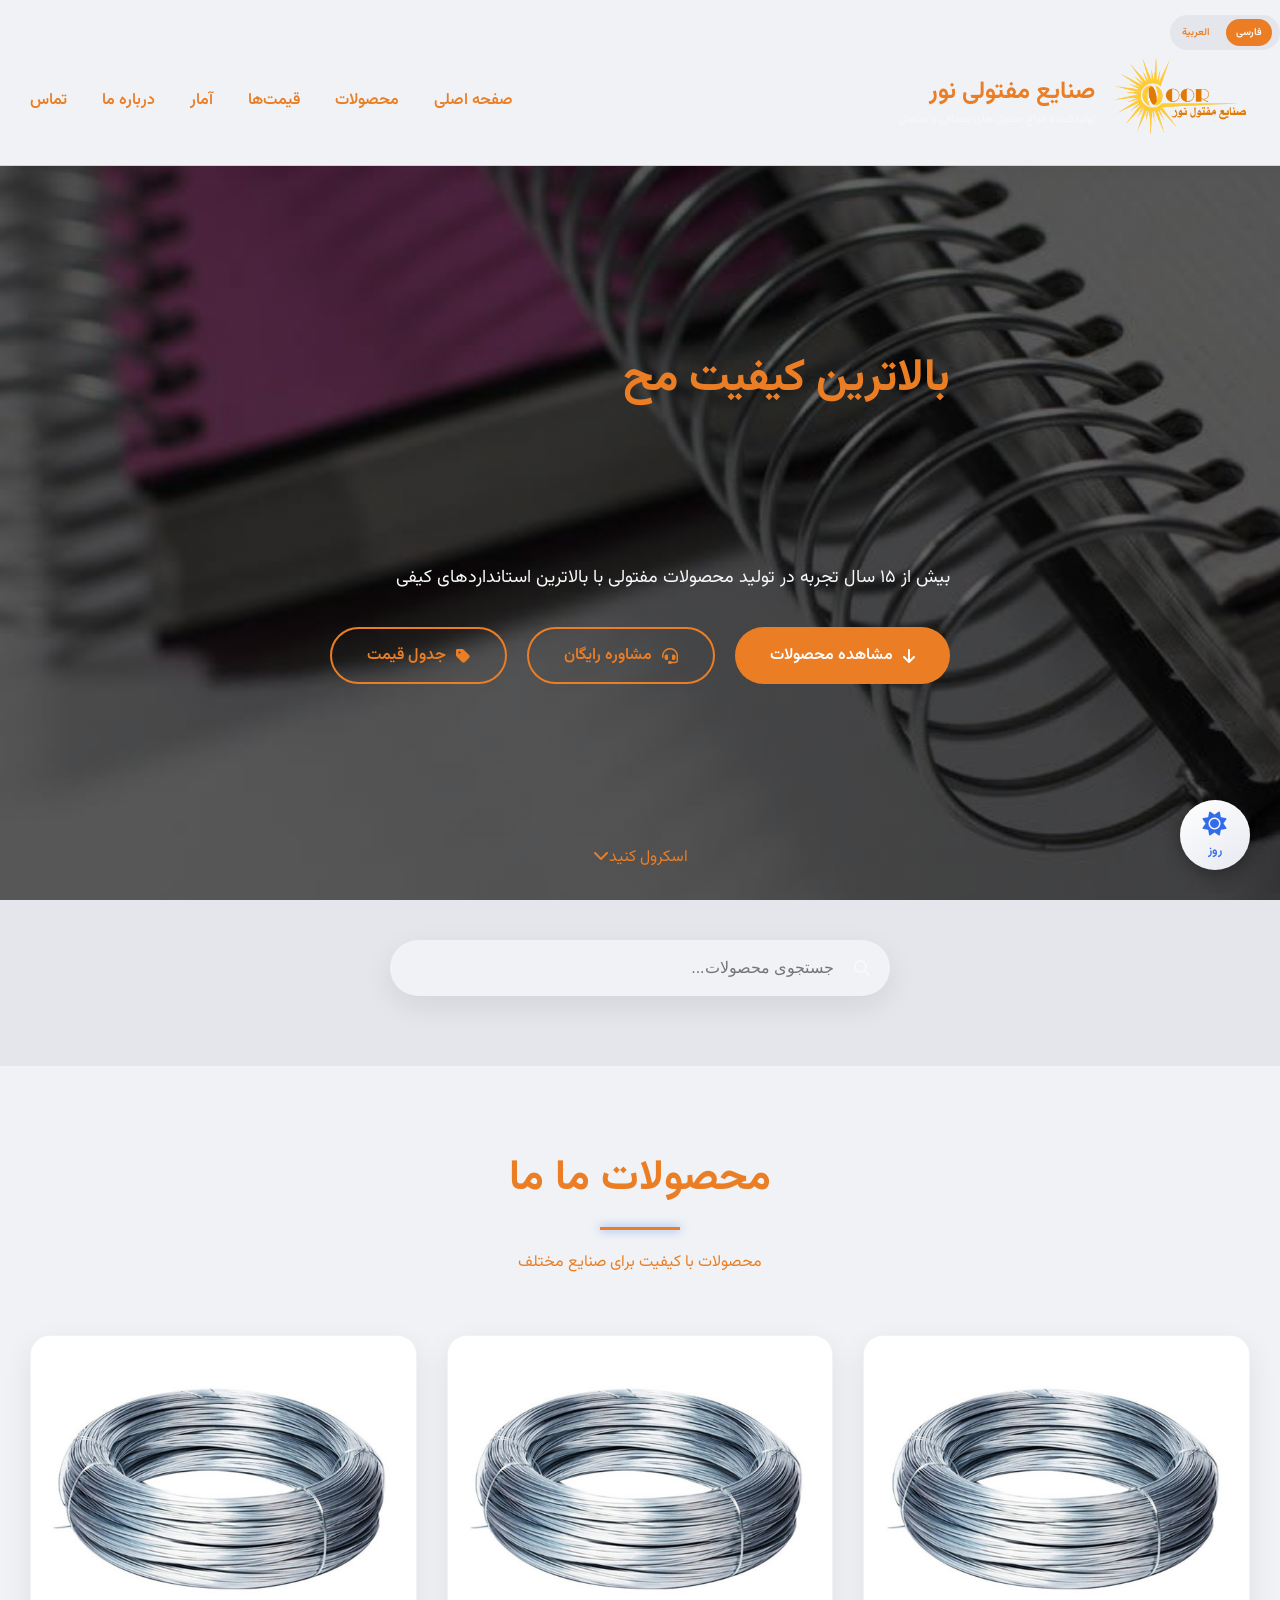
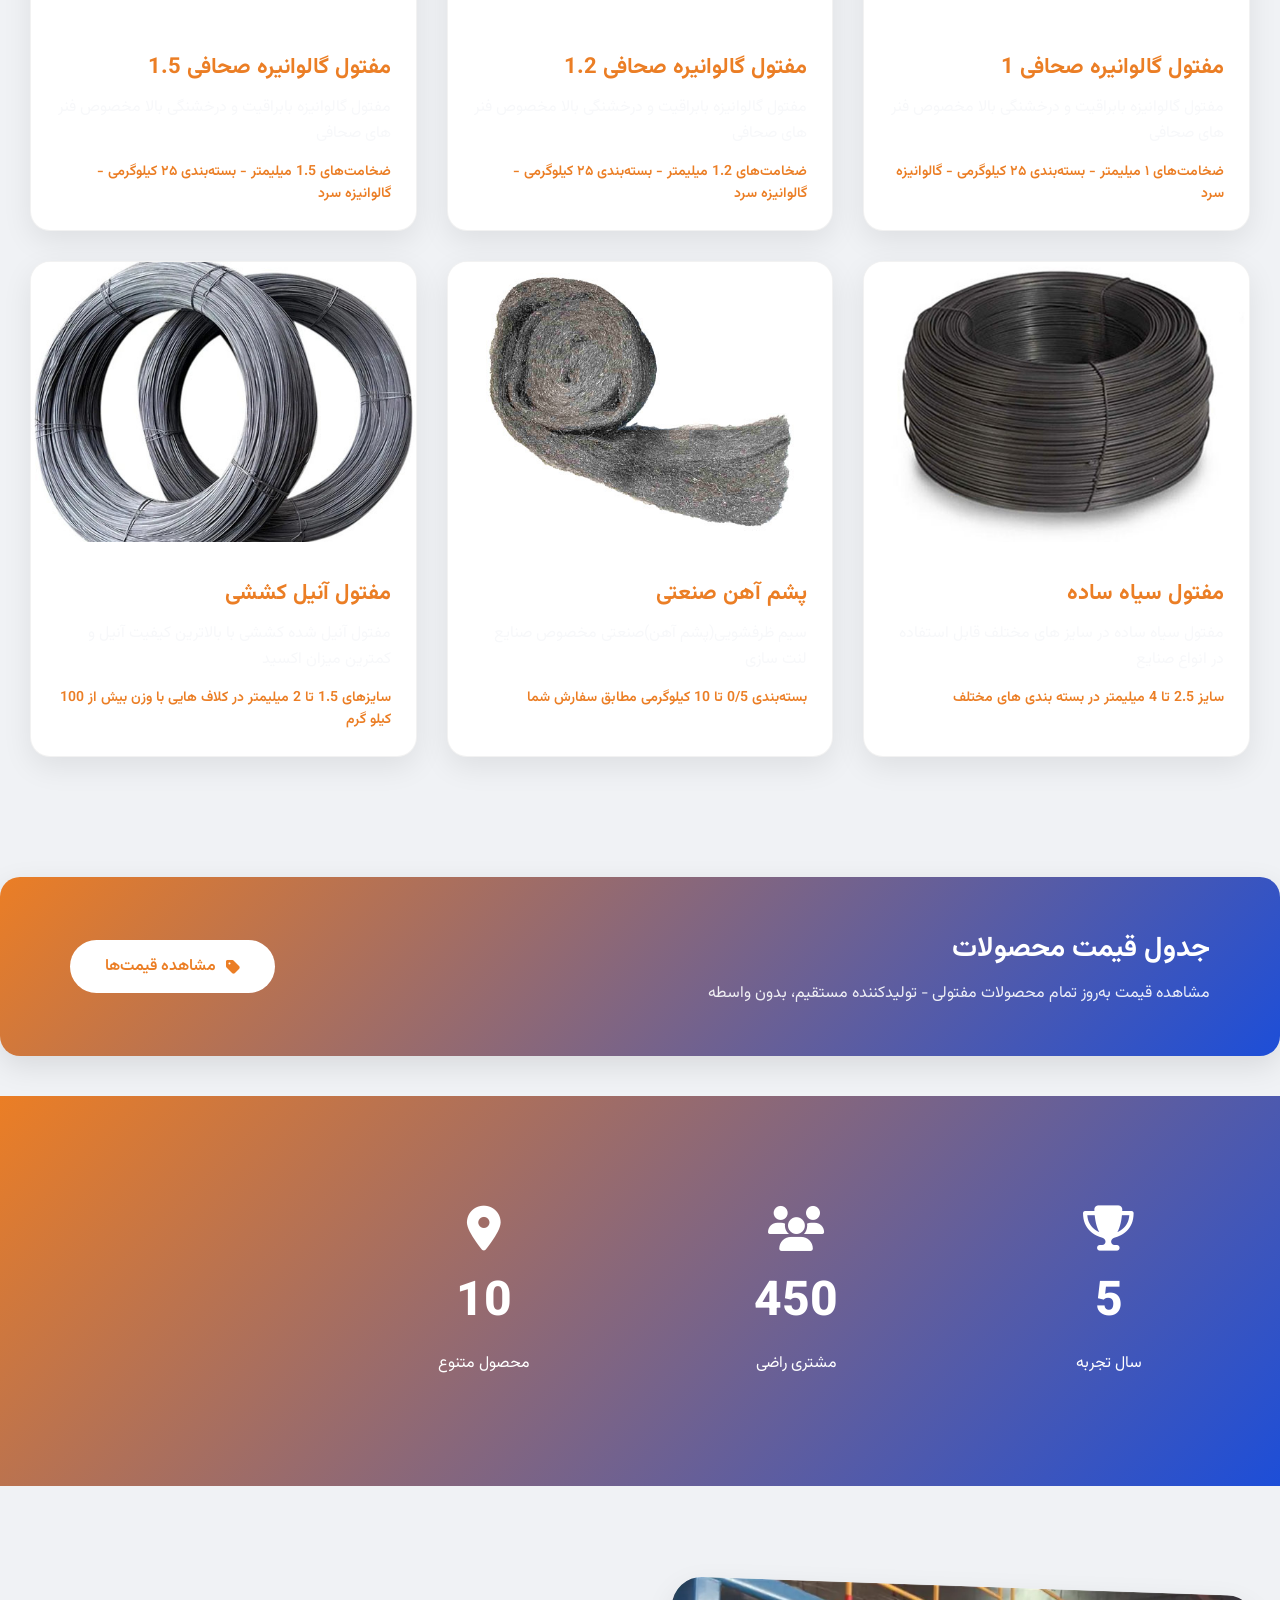
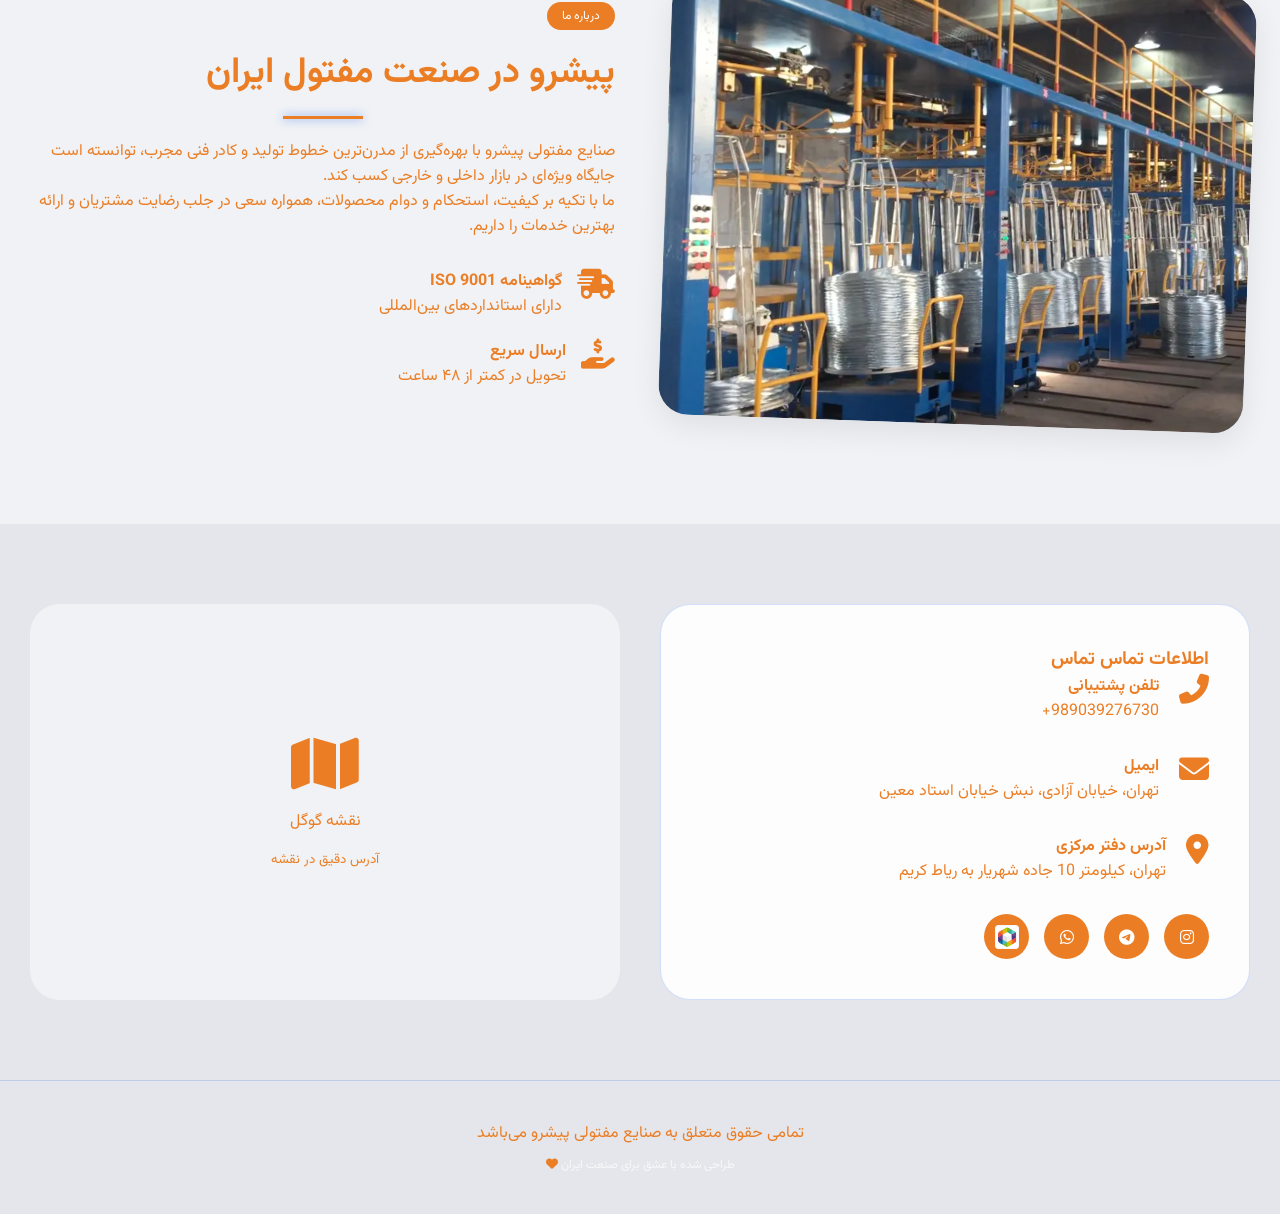
==== index.html @ ab9b8ee6 "Initial commit" ====
<!DOCTYPE html>
<html lang="fa" dir="rtl">
<head>
    <meta charset="UTF-8">
    <meta name="viewport" content="width=device-width, initial-scale=1.0, user-scalable=yes">
    <title>صنایع مفتولی نور | تولید کننده سیم مفتول، توری و محصولات صنعتی در ایران</title>
    <meta name="description" content="تولید کننده انواع محصولات مفتولی شامل سیم مفتول، توری مرغی، توری جوشی، سیم خاردار و بست‌های صنعتی با بهترین کیفیت و قیمت مناسب - ارسال به سراسر کشور">
    <meta name="keywords" content="سیم مفتول, توری مرغی, توری جوشی, سیم خاردار, صنایع مفتولی, مفتول گالوانیزه, میخ و منگنه, بست مفتولی">
    <meta name="author" content="صنایع مفتولی نور">
    <meta name="robots" content="index, follow">
    <link rel="canonical" href="https://yourdomain.com">
    <link rel="stylesheet" href="style.css">
    <link href="https://fonts.googleapis.com/css2?family=Vazirmatn:wght@300;400;500;600;700;800;900&display=swap" rel="stylesheet">
    <link rel="stylesheet" href="https://cdnjs.cloudflare.com/ajax/libs/font-awesome/6.4.0/css/all.min.css">
</head>

<body>

<div class="theme-switch">
    <div class="theme-coin">
        <div class="theme-coin-front"><i class="fas fa-sun"></i><span>روز</span></div>
        <div class="theme-coin-back"><i class="fas fa-moon"></i><span>شب</span></div>
    </div>
</div>



<div class="menu-toggle"><i class="fas fa-bars"></i></div>

<header>

    <div class="lang-switch">
        <button id="langFa" class="lang-btn active">فارسی</button>
        <button id="langAr" class="lang-btn">العربية</button>
    </div>
    <div class="container header-flex">
        <div class="logo">
            <img src="images/logo.png" alt="لوگوی صنایع مفتولی نور" class="logo-img">
            <div class="logo-text">
                <h1>صنایع مفتولی <span class="highlight">نور</span></h1>
                <p>تولیدکننده انواع مفتول های صحافی و صنعتی</p>
            </div>
        </div>

        <div class="header-left">
            <nav>
                <ul>
                    <li><a href="#home">خانه</a></li>
                    <li><a href="#products">محصولات</a></li>
                    <li><a href="price.html">قیمت‌ها</a></li>
                    <li><a href="#stats">آمار</a></li>
                    <li><a href="#about">درباره</a></li>
                    <li><a href="#contact">تماس</a></li>
                </ul>
            </nav>
        </div>

        <div class="menu-toggle"><i class="fas fa-bars"></i></div>
    </div>
</header>

<section id="home" class="hero">
    <div class="hero-bg-layer active" id="heroBgLight" style="background: linear-gradient(rgba(0,0,0,0.52), rgba(0,0,0,0.52)), url('images/banner-light.jpg'); background-size: cover; background-position: center; background-attachment: fixed;"></div>
    <div class="hero-bg-layer hidden" id="heroBgDark" style="background: linear-gradient(rgba(0,0,0,0.52), rgba(0,0,0,0.52)), url('images/banner-dark.jpg'); background-size: cover; background-position: center; background-attachment: fixed;"></div>
    <div class="container">

        <div class="hero-content">
            <h2 id="typed-text"></h2>
            <div class="hero-description"><p>بیش از ۱۵ سال تجربه در تولید محصولات مفتولی با بالاترین استانداردهای کیفی</p></div>
            <div class="hero-buttons">
                <a href="#products" class="btn btn-primary"><i class="fas fa-arrow-down"></i>مشاهده محصولات</a>
                <a href="#contact" class="btn btn-outline"><i class="fas fa-headset"></i>مشاوره رایگان</a>
                <a href="price.html" class="btn btn-outline"><i class="fas fa-tag"></i>جدول قیمت</a>
            </div>
        </div>
    </div>
    <div class="scroll-indicator"><span>اسکرول کنید</span><i class="fas fa-chevron-down"></i></div>
</section>

<section class="search-section">
    <div class="container">
        <div class="search-box">
            <i class="fas fa-search"></i>
            <input type="text" id="searchInput" placeholder="جستجوی محصولات... (سیم مفتول، مفتول صحافی، سیم ظرفشویی، ...)">
            <button id="clearSearch" class="clear-btn" style="display: none;"><i class="fas fa-times"></i></button>
        </div>
<!--        <div class="filter-tags">-->
<!--            <span class="filter-tag active" data-filter="all">همه محصولات</span>-->
<!--            <span class="filter-tag" data-filter="wire"> مفتول ساده</span>-->
<!--            <span class="filter-tag" data-filter="mesh">مفتول گالوانیزه</span>-->
<!--            <span class="filter-tag" data-filter="fastener">بست و اتصالات</span>-->
<!--        </div>-->
    </div>
</section>

<section id="products" class="products">
    <div class="container">
        <div class="section-title"><h2>محصولات <span class="highlight">ما</span></h2><div class="title-line"></div><p>محصولات با کیفیت برای صنایع مختلف</p></div>
        <div class="products-masonry" id="productsGrid"></div>
    </div>
</section>

<section class="price-banner">
    <div class="container">
        <div class="price-banner-content">
            <div><h3>📊 جدول قیمت محصولات</h3><p>مشاهده قیمت به‌روز تمام محصولات مفتولی - تولیدکننده مستقیم، بدون واسطه</p></div>
            <a href="price.html" class="btn btn-primary">مشاهده قیمت‌ها</a>
        </div>
    </div>
</section>

<section id="stats" class="stats">
    <div class="container">
        <div class="stats-grid">
            <div class="stat-card"><div class="stat-icon"><i class="fas fa-trophy"></i></div><div class="stat-number" data-target="15">15</div><div class="stat-label">سال تجربه</div></div>
            <div class="stat-card"><div class="stat-icon"><i class="fas fa-users"></i></div><div class="stat-number" data-target="1250">1250+</div><div class="stat-label">مشتری راضی</div></div>
<!--            <div class="stat-card"><div class="stat-icon"><i class="fas fa-boxes"></i></div><div class="stat-number" data-target="480">480+</div><div class="stat-label">محصول متنوع</div></div>-->
            <div class="stat-card"><div class="stat-icon"><i class="fas fa-map-marker-alt"></i></div><div class="stat-number" data-target="28">28</div><div class="stat-label">شهر فعال</div></div>
        </div>
    </div>
</section>

<section id="about" class="about">
    <div class="parallax-bg"></div>
    <div class="container">
        <div class="about-wrapper">
            <div class="about-image"><div class="image-card"><img src="images/factory.jpg" alt="کارخانه صنایع مفتولی نور" loading="lazy"></div></div>
            <div class="about-text">
                <div class="section-title-left"><span class="badge">درباره ما</span><h2>نوری در صنعت <span class="highlight">مفتول ایران</span></h2><div class="title-line"></div></div>
                <p>صنایع مفتولی نور با بهره‌گیری از مدرن‌ترین خطوط تولید و کادر فنی مجرب، توانسته است جایگاه ویژه‌ای در بازار داخلی کسب کند.</p>
                <p>ما با تکیه بر کیفیت، استحکام و دوام محصولات، همواره سعی در جلب رضایت مشتریان و ارائه بهترین خدمات را داریم.</p>
                <div class="about-features">
<!--                    <div class="about-feature"><i class="fas fa-certificate"></i><div><h4>گواهینامه ISO 9001</h4><p>دارای استانداردهای بین‌المللی</p></div></div>-->
                    <div class="about-feature"><i class="fas fa-truck-fast"></i><div><h4>ارسال سریع</h4><p>تحویل در کمتر از ۴۸ ساعت</p></div></div>
                    <div class="about-feature"><i class="fas fa-hand-holding-usd"></i><div><h4>بهترین قیمت</h4><p>رقابتی با بازار</p></div></div>
                </div>
            </div>
        </div>
    </div>
</section>

<section id="contact" class="contact">
    <div class="container">
        <div class="contact-wrapper">
            <div class="contact-info-glass">
                <h3>اطلاعات <span class="highlight">تماس</span></h3>
                <div class="contact-item"><i class="fas fa-phone-alt"></i><div><strong>تلفن واحد فروش</strong><p></p><p>989039276730+</p></div></div>
                <div class="contact-item"><i class="fas fa-envelope"></i><div><strong>ایمیل</strong><p>info@noorwire.ir</p></div></div>
                <div class="contact-item"><i class="fas fa-location-dot"></i><div><strong>آدرس کارخانه</strong><p>تهران، کیلومتر 10 جاده شهریار به ریاط کریم</p></div></div>
                <div class="contact-social">
                    <a href="https://instagram.com/yourusername" target="_blank"><i class="fab fa-instagram"></i></a>
                    <a href="https://t.me/yourusername" target="_blank"><i class="fab fa-telegram"></i></a>
                    <a href="https://wa.me/09123456789" target="_blank"><i class="fab fa-whatsapp"></i></a>
                    <a href="https://rubika.ir/YourUserID" target="_blank" rel="noopener noreferrer" aria-label="روبیکا">
                        <img src="images/rubika-icon.png" alt="روبیکا" style="width: 24px; height: 24px;">
                    </a>
<!--                    <a href="https://linkedin.com/company/yourcompany" target="_blank"><i class="fab fa-rubika"></i></a>-->
                </div>
            </div>
            <div class="contact-map"><div class="map-placeholder"><i class="fas fa-map"></i><p>نقشه گوگل</p><small>آدرس دقیق در نقشه</small></div></div>
        </div>
    </div>
</section>

<div id="productModal" class="modal">
    <div class="modal-content">
        <span class="modal-close">&times;</span>
        <div class="modal-body">
            <img id="modalImage" src="" alt="">
            <div class="modal-info">
                <h2 id="modalTitle"></h2>
                <p id="modalDescription"></p>
                <div class="modal-details" id="modalDetails"></div>
                <button class="btn btn-primary modal-contact"><i class="fas fa-phone-alt"></i>درخواست قیمت</button>
            </div>
        </div>
    </div>
</div>

<footer>
    <div class="container">
        <p>© ۱۴۰۳ - تمامی حقوق متعلق به صنایع مفتولی نور می‌باشد</p>
        <p class="footer-small">طراحی شده درواحد فنی صنایع مفتولی نور </p>
    </div>
</footer>

<script src="script.js"></script>
</body>
</html>
---- style.css ----
:root {
    --bg-primary: #f0f2f5;
    --bg-secondary: #e4e6eb;
    --text-primary: #eb7e25;
    --text-secondary: #f7f8fa;
    --accent: #eb7e25;
    --accent-dark: #1d4ed8;
    --accent-light: #3b82f6;
    --accent-glow: rgba(37, 99, 235, 0.65);
    --card-bg: #ffffff;
    --glass-bg: rgba(255, 255, 255, 0.9);
    --glass-border: rgba(37, 99, 235, 0.2);
    --shadow: 0 10px 30px rgba(0, 0, 0, 0.08);
    --transition: all 0.4s cubic-bezier(0.4, 0, 0.2, 1);
}

[data-theme="dark"] {
    --bg-primary: #0f0f1a;
    --bg-secondary: #1a1a2e;
    --text-primary: #ffffff;
    --text-secondary: #f6f2f2;
    --card-bg: rgba(30, 30, 50, 0.95);
    --glass-bg: rgba(0, 0, 0, 0.3);
    --shadow: 0 20px 40px rgba(0, 0, 0, 0.3);
}

* {
    margin: 0;
    padding: 0;
    box-sizing: border-box;
}

body {
    font-family: 'Vazirmatn', sans-serif;
    background: var(--bg-primary);
    color: var(--text-primary);
    transition: var(--transition);
    overflow-x: hidden;
}

.container {
    max-width: 1400px;
    margin: 0 auto;
    padding: 0 30px;
}

/* Theme Switch - 3D Coin Flip */
.theme-switch {
    position: fixed;
    bottom: 30px;
    right: 30px;
    width: 70px;
    height: 70px;
    cursor: pointer;
    z-index: 1000;
    perspective: 500px;
    outline: none;
    border: none;
}

.theme-switch:focus,
.theme-switch:focus-visible,
.theme-switch:active {
    outline: none;
    box-shadow: none;
}

.theme-coin {
    position: relative;
    width: 100%;
    height: 100%;
    text-align: center;
    transition: transform 0.6s cubic-bezier(0.4, 0.2, 0.2, 0.8);
    transform-style: preserve-3d;
    border-radius: 50%;
    box-shadow: 0 5px 20px rgba(0, 0, 0, 0.2);
}

.theme-switch:hover .theme-coin {
    transform: rotateY(10deg);
    box-shadow: 0 0 20px var(--accent-glow);
}

.theme-switch.active .theme-coin {
    transform: rotateY(180deg);
}

.theme-switch.active:hover .theme-coin {
    transform: rotateY(190deg);
    box-shadow: 0 0 20px var(--accent-glow);
}

.theme-coin-front,
.theme-coin-back {
    position: absolute;
    width: 100%;
    height: 100%;
    backface-visibility: hidden;
    border-radius: 50%;
    display: flex;
    flex-direction: column;
    align-items: center;
    justify-content: center;
    gap: 5px;
    font-family: 'Vazirmatn', sans-serif;
    font-size: 12px;
    font-weight: 600;
    transition: all 0.3s ease;
    border: none;
    outline: none;
}

.theme-coin-front {
    background: linear-gradient(145deg, #ffffff, #e6e9f0);
    color: rgba(37, 99, 235, 0.94);
    transform: rotateY(0deg);
    box-shadow: inset 0 1px 2px rgba(255, 255, 255, 0.6), 0 2px 8px rgba(0, 0, 0, 0.1);
}

.theme-coin-front i {
    font-size: 24px;
    margin-bottom: 2px;
    color: rgba(37, 99, 235, 0.94);
}

.theme-coin-back {
    background: linear-gradient(145deg, #1a1a2e, #0f0f1a);
    color: #ffd700;
    transform: rotateY(180deg);
    box-shadow: inset 0 1px 2px rgba(255, 255, 255, 0.1), 0 2px 8px rgba(0, 0, 0, 0.3);
}

.theme-coin-back i {
    font-size: 24px;
    margin-bottom: 2px;
    color: #ffd700;
}

/* Menu Toggle Mobile */
.menu-toggle {
    display: none;
    position: fixed;
    top: 25px;
    left: 25px;
    z-index: 1001;
    background: var(--accent);
    width: 45px;
    height: 45px;
    border-radius: 10px;
    align-items: center;
    justify-content: center;
    cursor: pointer;
    color: white;
    font-size: 22px;
}

/* Header */
header {
    position: fixed;
    top: 0;
    width: 100%;
    background: var(--bg-primary);
    backdrop-filter: blur(10px);
    z-index: 1000;
    padding: 15px 0;
    transition: var(--transition);
    border-bottom: 1px solid rgba(37, 99, 235, 0.2);
    box-shadow: 0 2px 15px rgba(0, 0, 0, 0.05);
}

[data-theme="dark"] header {
    background: rgba(15, 15, 26, 0.95);
    border-bottom: 1px solid rgba(255, 255, 255, 0.1);
}

header .container {
    display: flex;
    justify-content: space-between;
    align-items: center;
}

/* Logo */
.logo {
    display: flex;
    align-items: center;
    gap: 15px;
}

.logo-img {
    width: 140px;
    height: 100px;
    object-fit: contain;
    transition: all 0.3s ease;
}

.logo-img:hover {
    transform: scale(1.05);
    filter: drop-shadow(0 0 15px var(--accent-glow));
}

.logo-text h1 {
    font-size: 24px;
    margin: 0;
}

.logo-text .highlight {
    color: var(--accent);
}

.logo-text p {
    font-size: 11px;
    color: var(--text-secondary);
    margin: 0;
}

/* Navigation */
nav ul {
    display: flex;
    gap: 35px;
    list-style: none;
}

nav ul li a {
    color: var(--text-primary);
    text-decoration: none;
    font-weight: 600;
    transition: var(--transition);
    position: relative;
    font-size: 16px;
}

nav ul li a::after {
    content: '';
    position: absolute;
    bottom: -5px;
    left: 0;
    width: 0;
    height: 2px;
    background: var(--accent);
    transition: var(--transition);
}

nav ul li a:hover::after,
nav ul li a.active::after {
    width: 100%;
}

nav ul li a:hover {
    color: var(--accent);
}

/* Hero Section */
.hero {
    min-height: 100vh;
    display: flex;
    align-items: center;
    position: relative;
    overflow: hidden;
}

/* دو لایه عکس برای افکت محو شدن */
.hero-bg-layer {
    position: absolute;
    top: 0;
    left: 0;
    width: 100%;
    height: 100%;
    background-size: cover;
    background-position: center;
    background-attachment: fixed;
    transition: opacity 0.9s ease-in-out;
    z-index: 0;
}

.hero-bg-layer.active {
    opacity: 1;
}

.hero-bg-layer.hidden {
    opacity: 0;
}

.hero .container {
    position: relative;
    z-index: 2;
}

.hero-content {
    padding-top: 128px;
    position: relative;
    z-index: 2;
}

.hero-badge {
    display: inline-block;
    background: var(--accent);
    padding: 8px 20px;
    border-radius: 30px;
    font-size: 14px;
    margin-bottom: 25px;
    color: white;
}

#typed-text {
    font-size: 45px;
    font-weight: 700;
    margin-bottom: 20px;
    min-height: 200px;
}

.hero-description p {
    font-size: 18px;
    color: var(--text-secondary);
    max-width: 600px;
    margin-bottom: 35px;
}

.hero-buttons {
    display: flex;
    gap: 20px;
}

/* Buttons */
.btn {
    display: inline-flex;
    align-items: center;
    gap: 10px;
    padding: 14px 35px;
    text-decoration: none;
    border-radius: 50px;
    font-weight: 600;
    transition: var(--transition);
    cursor: pointer;
    border: none;
    font-family: inherit;
    position: relative;
    overflow: hidden;
}

.btn-primary {
    background: var(--accent);
    color: white;
}

.btn-primary:hover {
    background: var(--accent-dark);
    transform: translateY(-3px);
    box-shadow: 0 0 25px var(--accent-glow);
}

.btn-outline {
    background: transparent;
    color: var(--text-primary);
    border: 2px solid var(--accent);
}

.btn-outline:hover {
    background: var(--accent);
    color: white;
    transform: translateY(-3px);
    box-shadow: 0 0 25px var(--accent-glow);
}

.btn::before {
    content: '';
    position: absolute;
    top: 50%;
    left: 50%;
    width: 0;
    height: 0;
    border-radius: 50%;
    background: rgba(255, 255, 255, 0.3);
    transform: translate(-50%, -50%);
    transition: width 0.6s, height 0.6s;
}

.btn:active::before {
    width: 300px;
    height: 300px;
}

.scroll-indicator {
    position: absolute;
    bottom: 30px;
    left: 50%;
    transform: translateX(-50%);
    text-align: center;
    animation: bounce 2s infinite;
    cursor: pointer;
    color: var(--accent);
    z-index: 2;
}

@keyframes bounce {
    0%, 100% { transform: translateX(-50%) translateY(0); }
    50% { transform: translateX(-50%) translateY(10px); }
}

/* Search Section */
.search-section {
    padding: 40px 0;
    background: var(--bg-secondary);
}

.search-box {
    position: relative;
    max-width: 500px;
    margin: 0 auto 30px;
}

.search-box i {
    position: absolute;
    right: 20px;
    top: 50%;
    transform: translateY(-50%);
    color: var(--text-secondary);
}

.search-box input {
    width: 100%;
    padding: 18px 55px 18px 20px;
    border: none;
    border-radius: 60px;
    background: var(--bg-primary);
    color: var(--text-primary);
    font-size: 16px;
    box-shadow: var(--shadow);
    border: 1px solid transparent;
    transition: var(--transition);
}

.search-box input:focus {
    outline: none;
    border-color: var(--accent);
    box-shadow: 0 0 15px var(--accent-glow);
}

.clear-btn {
    position: absolute;
    left: 20px;
    top: 50%;
    transform: translateY(-50%);
    background: none;
    border: none;
    cursor: pointer;
    color: var(--text-secondary);
}

.filter-tags {
    display: flex;
    justify-content: center;
    gap: 15px;
    flex-wrap: wrap;
}

.filter-tag {
    padding: 8px 25px;
    background: var(--bg-primary);
    border-radius: 30px;
    cursor: pointer;
    transition: var(--transition);
    border: 1px solid transparent;
    color: var(--text-primary);
}

.filter-tag:hover,
.filter-tag.active {
    background: var(--accent);
    color: white;
    transform: translateY(-2px);
    box-shadow: 0 0 15px var(--accent-glow);
}

/* Products */
.products {
    padding: 80px 0;
}

.section-title {
    text-align: center;
    margin-bottom: 60px;
}

.section-title h2 {
    font-size: 42px;
    margin-bottom: 15px;
}

.title-line {
    width: 80px;
    height: 3px;
    background: var(--accent);
    margin: 0 auto 20px;
    box-shadow: 0 0 10px var(--accent-glow);
}

.products-masonry {
    display: grid;
    grid-template-columns: repeat(auto-fill, minmax(350px, 1fr));
    gap: 30px;
}

.product-card {
    background: var(--card-bg);
    border-radius: 20px;
    overflow: hidden;
    box-shadow: var(--shadow);
    transition: var(--transition);
    cursor: pointer;
    position: relative;
    border: 1px solid rgba(0, 0, 0, 0.05);
}

.product-card:hover {
    transform: translateY(-10px) scale(1.02);
    box-shadow: 0 20px 40px rgba(37, 99, 235, 0.47);
    border-color: var(--accent);
}

.product-image {
    width: 100%;
    height: 280px;
    object-fit: cover;
    transition: var(--transition);
}

.product-card:hover .product-image {
    transform: scale(1.05);
}

.product-info {
    padding: 25px;
}

.product-title {
    font-size: 22px;
    margin-bottom: 10px;
    color: var(--text-primary);
}

.product-description {
    color: var(--text-secondary);
    margin-bottom: 15px;
    line-height: 1.6;
}

.product-details {
    color: var(--accent);
    font-weight: 600;
    font-size: 14px;
}

/* Price Banner */
.price-banner {
    background: linear-gradient(135deg, var(--accent) 0%, var(--accent-dark) 100%);
    margin: 40px 0;
    padding: 50px 40px;
    border-radius: 20px;
    color: white;
    box-shadow: 0 10px 30px rgba(0, 0, 0, 0.1);
}

.price-banner-content {
    display: flex;
    justify-content: space-between;
    align-items: center;
    flex-wrap: wrap;
    gap: 20px;
}

.price-banner-content h3 {
    font-size: 28px;
    margin-bottom: 10px;
}

.price-banner-content p {
    font-size: 16px;
    opacity: 0.9;
}

.price-banner-content .btn-primary {
    background: white;
    color: var(--accent);
    box-shadow: none;
}

.price-banner-content .btn-primary:hover {
    background: #f0f0f0;
    transform: translateY(-3px);
    box-shadow: 0 10px 25px rgba(0, 0, 0, 0.2);
}

/* Stats */
.stats {
    padding: 80px 0;
    background: linear-gradient(135deg, var(--accent) 0%, var(--accent-dark) 100%);
    color: white;
}

.stats-grid {
    display: grid;
    grid-template-columns: repeat(4, 1fr);
    gap: 30px;
    text-align: center;
}

.stat-card {
    padding: 30px;
}

.stat-icon i {
    font-size: 45px;
    margin-bottom: 15px;
}

.stat-number {
    font-size: 48px;
    font-weight: 800;
    margin-bottom: 10px;
}

/* About */
.about {
    padding: 100px 0;
    position: relative;
    overflow: hidden;
}

.parallax-bg {
    position: absolute;
    top: 0;
    left: 0;
    width: 100%;
    height: 100%;
    background: url(images/background.jpg) center/cover fixed;
    opacity: 0.1;
    z-index: 0;
}

.about-wrapper {
    display: grid;
    grid-template-columns: 1fr 1fr;
    gap: 50px;
    align-items: center;
    position: relative;
    z-index: 1;
}

.image-card {
    border-radius: 30px;
    overflow: hidden;
    box-shadow: var(--shadow);
    transform: rotate(2deg);
}

.image-card img {
    width: 100%;
    height: auto;
    display: block;
}

.section-title-left .badge {
    display: inline-block;
    background: var(--accent);
    padding: 5px 15px;
    border-radius: 20px;
    font-size: 12px;
    margin-bottom: 15px;
    color: white;
}

.section-title-left h2 {
    font-size: 36px;
    margin-bottom: 15px;
}

.about-features {
    margin-top: 30px;
}

.about-feature {
    display: flex;
    gap: 15px;
    margin-bottom: 20px;
}

.about-feature i {
    font-size: 30px;
    color: var(--accent);
}

/* Price Table */
.price-table-wrapper {
    overflow-x: auto;
    margin-bottom: 40px;
}

.price-table {
    width: 100%;
    border-collapse: collapse;
    background: var(--card-bg);
    border-radius: 20px;
    overflow: hidden;
    box-shadow: var(--shadow);
}

.price-table thead tr {
    background: var(--accent);
    color: white;
}

.price-table th,
.price-table td {
    padding: 15px;
    text-align: center;
    border-bottom: 1px solid rgba(0, 0, 0, 0.05);
}

.price-table tbody tr:hover {
    background: rgba(37, 99, 235, 0.05);
}

.price {
    color: var(--accent);
    font-weight: 700;
    font-size: 18px;
    direction: ltr;
}

.price-order {
    display: inline-block;
    background: var(--accent);
    color: white;
    padding: 5px 15px;
    border-radius: 20px;
    text-decoration: none;
    font-size: 13px;
    transition: var(--transition);
}

.price-order:hover {
    background: var(--accent-dark);
    transform: scale(1.05);
    box-shadow: 0 0 15px var(--accent-glow);
}

.price-footer {
    display: grid;
    grid-template-columns: repeat(3, 1fr);
    gap: 20px;
    margin-top: 30px;
}

.price-note-box {
    display: flex;
    align-items: center;
    gap: 15px;
    background: var(--card-bg);
    padding: 20px;
    border-radius: 15px;
    box-shadow: var(--shadow);
}

.price-note-box i {
    font-size: 35px;
    color: var(--accent);
}

.price-note-box strong {
    display: block;
    margin-bottom: 5px;
}

.price-note-box p {
    font-size: 13px;
    color: var(--text-secondary);
}

/* Price Page Mobile Cards */
.mobile-price-cards {
    display: none;
}

.category-title {
    background: var(--accent);
    color: white;
    padding: 12px 20px;
    border-radius: 12px;
    margin: 30px 0 20px;
    font-size: 20px;
    font-weight: 700;
}

.category-title:first-of-type {
    margin-top: 0;
}

.product-price-card {
    background: var(--card-bg);
    border-radius: 16px;
    padding: 16px;
    margin-bottom: 12px;
    box-shadow: var(--shadow);
    transition: var(--transition);
    border: 1px solid rgba(0, 0, 0, 0.05);
}

.product-price-card:hover {
    transform: translateY(-3px);
    box-shadow: 0 10px 25px rgba(37, 99, 235, 0.41);
    border-color: var(--accent);
}

.card-row {
    display: flex;
    justify-content: space-between;
    align-items: center;
    padding: 8px 0;
    border-bottom: 1px solid rgba(0, 0, 0, 0.05);
}

.card-row:last-child {
    border-bottom: none;
}

.card-label {
    font-weight: 600;
    color: var(--accent);
    font-size: 14px;
}

.card-value {
    color: var(--text-primary);
    font-size: 14px;
}

.product-name {
    font-size: 18px;
    font-weight: 700;
    color: var(--text-primary);
}

.price-value {
    color: var(--accent);
    font-weight: 800;
    font-size: 20px;
}

.order-btn {
    background: var(--accent);
    color: white;
    padding: 8px 20px;
    border-radius: 25px;
    text-decoration: none;
    font-size: 13px;
    font-weight: 600;
    transition: var(--transition);
    display: inline-block;
}

.order-btn:hover {
    background: var(--accent-dark);
    transform: scale(1.05);
    box-shadow: 0 0 12px var(--accent-glow);
}

/* Contact */
.contact {
    padding: 80px 0;
    background: var(--bg-secondary);
}

.contact-wrapper {
    display: grid;
    grid-template-columns: 1fr 1fr;
    gap: 40px;
}

.contact-info-glass {
    background: var(--glass-bg);
    backdrop-filter: blur(10px);
    padding: 40px;
    border-radius: 30px;
    border: 1px solid var(--glass-border);
}

.contact-item {
    display: flex;
    gap: 20px;
    margin-bottom: 30px;
}

.contact-item i {
    font-size: 30px;
    color: var(--accent);
}

.contact-social {
    display: flex;
    gap: 15px;
    margin-top: 30px;
}

.contact-social a {
    width: 45px;
    height: 45px;
    background: var(--accent);
    display: flex;
    align-items: center;
    justify-content: center;
    border-radius: 50%;
    color: white;
    transition: var(--transition);
    text-decoration: none;
}

.contact-social a:hover {
    transform: translateY(-5px);
    background: var(--accent-dark);
    box-shadow: 0 0 20px var(--accent-glow);
}

.map-placeholder {
    background: var(--bg-primary);
    height: 100%;
    display: flex;
    flex-direction: column;
    align-items: center;
    justify-content: center;
    border-radius: 30px;
    gap: 15px;
}

.map-placeholder i {
    font-size: 60px;
    color: var(--accent);
}

/* Modal */
.modal {
    display: none;
    position: fixed;
    top: 0;
    left: 0;
    width: 100%;
    height: 100%;
    background: rgba(0, 0, 0, 0.8);
    z-index: 2000;
    align-items: center;
    justify-content: center;
}

.modal-content {
    background: var(--bg-primary);
    max-width: 900px;
    width: 90%;
    border-radius: 30px;
    position: relative;
    animation: modalSlide 0.3s ease;
}

@keyframes modalSlide {
    from { transform: translateY(-50px); opacity: 0; }
    to { transform: translateY(0); opacity: 1; }
}

.modal-close {
    position: absolute;
    top: 20px;
    right: 30px;
    font-size: 35px;
    cursor: pointer;
    z-index: 1;
    transition: var(--transition);
}

.modal-close:hover {
    color: var(--accent);
    transform: rotate(90deg);
}

.modal-body {
    display: grid;
    grid-template-columns: 1fr 1fr;
    gap: 30px;
    padding: 30px;
}

.modal-body img {
    width: 100%;
    border-radius: 20px;
}

.modal-contact {
    margin-top: 20px;
    width: 100%;
    justify-content: center;
}

/* Footer */
footer {
    padding: 40px 0;
    text-align: center;
    background: var(--bg-secondary);
    border-top: 1px solid rgba(37, 99, 235, 0.2);
}

.footer-small {
    margin-top: 10px;
    font-size: 12px;
    color: var(--text-secondary);
}

.footer-small i {
    color: var(--accent);
}

/* Contact Float */
.contact-float {
    position: fixed;
    bottom: 30px;
    left: 30px;
    background: #25d366;
    width: 60px;
    height: 60px;
    border-radius: 50%;
    display: flex;
    align-items: center;
    justify-content: center;
    color: white;
    font-size: 30px;
    box-shadow: 0 5px 20px rgba(0, 0, 0, 0.2);
    transition: var(--transition);
    z-index: 100;
    text-decoration: none;
}

.contact-float:hover {
    transform: scale(1.1);
    background: #075e54;
}

/* Price Hero */
.price-hero {
    background: linear-gradient(135deg, var(--accent) 0%, var(--accent-dark) 100%);
    color: white;
    padding: 150px 0 60px;
    text-align: center;
    margin-top: 70px;

}

.price-hero h1 {
    font-size: 48px;
    margin-bottom: 20px;
}

.price-hero p {
    font-size: 18px;
    opacity: 0.9;
}

.price-update {
    display: inline-block;
    background: rgba(255, 255, 255, 0.2);
    padding: 8px 20px;
    border-radius: 30px;
    margin-top: 20px;
    font-size: 14px;
}

.back-to-home {
    display: inline-flex;
    align-items: center;
    gap: 10px;
    background: white;
    color: var(--accent);
    padding: 12px 25px;
    border-radius: 40px;
    text-decoration: none;
    font-weight: 600;
    margin-top: 30px;
    transition: var(--transition);
}

.back-to-home:hover {
    transform: translateX(-5px);
    box-shadow: 0 5px 15px rgba(0, 0, 0, 0.2);
}

.price-table-main {
    padding: 60px 0;
    background: var(--bg-primary);
}

.price-note-warning {
    background: #fff3cd;
    border-right: 4px solid #ffc107;
    padding: 15px 20px;
    border-radius: 10px;
    margin-bottom: 30px;
    color: #856404;
}

.price-note-warning i {
    margin-left: 10px;
}

/* Responsive */
@media (max-width: 992px) {
    .about-wrapper, .contact-wrapper { grid-template-columns: 1fr; }
    .stats-grid { grid-template-columns: repeat(2, 1fr); }
    #typed-text { font-size: 40px; }
    .price-footer { grid-template-columns: repeat(2, 1fr); }
}

@media (max-width: 768px) {
    .theme-switch { width: 55px; height: 55px; bottom: 20px; right: 20px; }
    .theme-coin-front span, .theme-coin-back span { font-size: 10px; }
    .theme-coin-front i, .theme-coin-back i { font-size: 18px; }
    .menu-toggle { display: flex; }
    nav { position: fixed; top: 0; right: -100%; width: 70%; height: 100vh; background: var(--bg-primary); z-index: 1000; transition: var(--transition); padding: 80px 30px; box-shadow: -5px 0 30px rgba(0, 0, 0, 0.2); }
    nav.active { right: 0; }
    nav ul { flex-direction: column; gap: 25px; }
    nav ul li a { font-size: 18px; display: block; padding: 10px 0; }
    .products-masonry { grid-template-columns: 1fr; }
    .hero-buttons { flex-direction: column; }
    .modal-body { grid-template-columns: 1fr; }
    .price-banner-content { flex-direction: column; text-align: center; }
    .price-banner-content h3 { font-size: 22px; }
    .price-footer { grid-template-columns: 1fr; }
    .logo-img { width: 60px; height: 60px; }
    .logo-text h1 { font-size: 18px; }
    .logo-text p { font-size: 9px; }
    .price-hero h1 { font-size: 32px; }
    .price-hero { padding: 100px 0 40px; }
    .category-title { font-size: 18px; }
    .desktop-table { display: none; }
    .mobile-price-cards { display: block; }
}

@media (min-width: 769px) {
    .mobile-price-cards { display: none; }
    .desktop-table { display: block; }
}

@media (max-width: 576px) {
    .stats-grid { grid-template-columns: 1fr; }
    #typed-text { font-size: 28px; min-height: 120px; }
    .section-title h2 { font-size: 32px; }
}
/* Language Switch Button */
/* دکمه تغییر زبان در هدر - نسخه حرفه‌ای و ریسپانسیو */

/* هدر با فلکس راست‌چین */
.header-flex {
    display: flex;
    align-items: center;
    justify-content: space-between;
    flex-wrap: wrap;
    gap: 20px;
}

.header-left {
    display: flex;
    align-items: center;
    gap: 30px;
    margin-right: auto; /* چسبوندن به راست */
}

/* دکمه زبان - بدون عرض اضافی */
.lang-switch {
    display: flex;
    gap: 6px;
    background: var(--bg-secondary);
    padding: 4px 8px;
    border-radius: 50px;
    width: 110px;
}

.lang-btn {
    padding: 6px 10px;
    border: none;
    border-radius: 40px;
    background: transparent;
    font-family: 'Vazirmatn', system-ui, sans-serif;
    font-weight: 600;
    font-size: 10px;
    color: var(--text-primary);
    cursor: pointer;
    transition: 0.2s;
    white-space: nowrap;
}

.lang-btn.active {
    background: var(--accent);
    color: white;
}

.lang-btn:hover:not(.active) {
    background: rgba(37, 99, 235, 0.1);
}

/* موبایل */
@media (max-width: 768px) {
    .header-flex {
        position: relative;
    }
    .header-left {
        width: 100%;
        justify-content: space-between;
        margin-top: 10px;
        order: 3;
        flex-wrap: wrap;
    }
    .menu-toggle {
        order: 2;
    }
    .lang-switch {
        order: 1;
    }
}
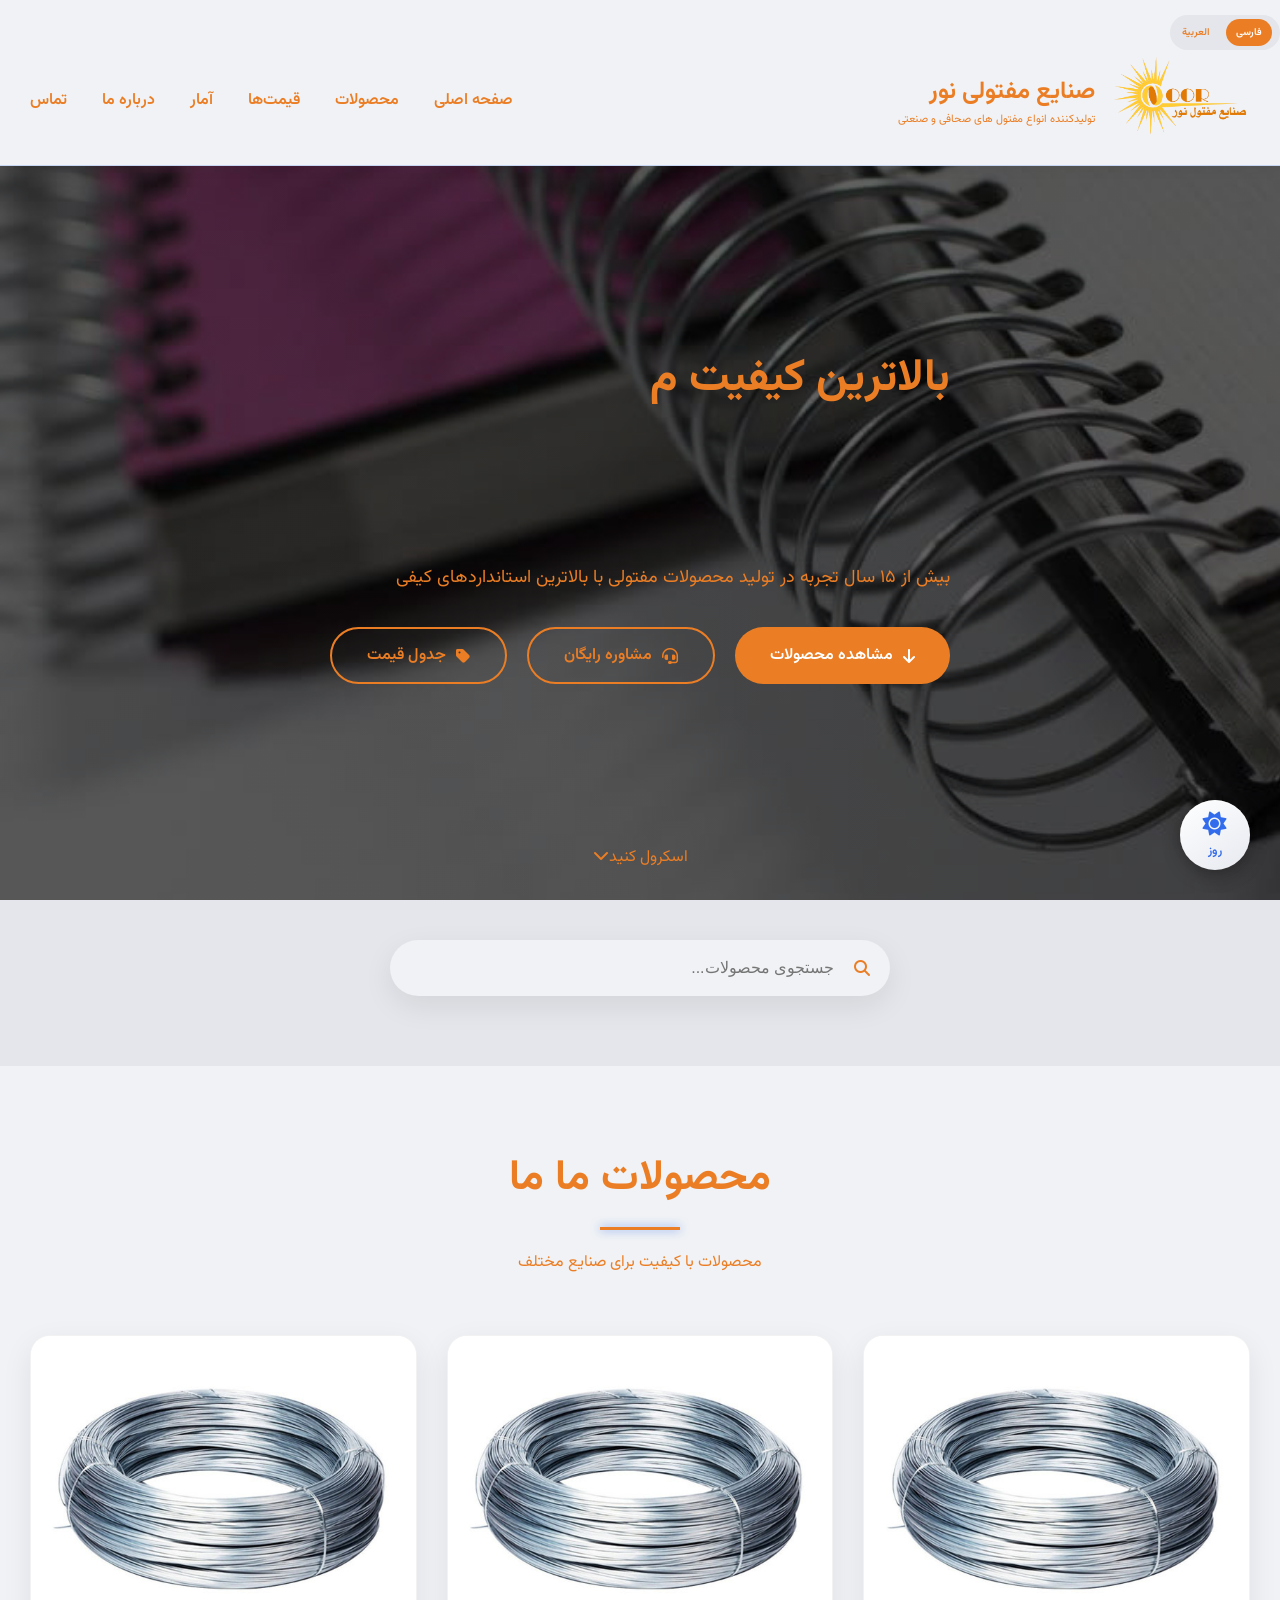
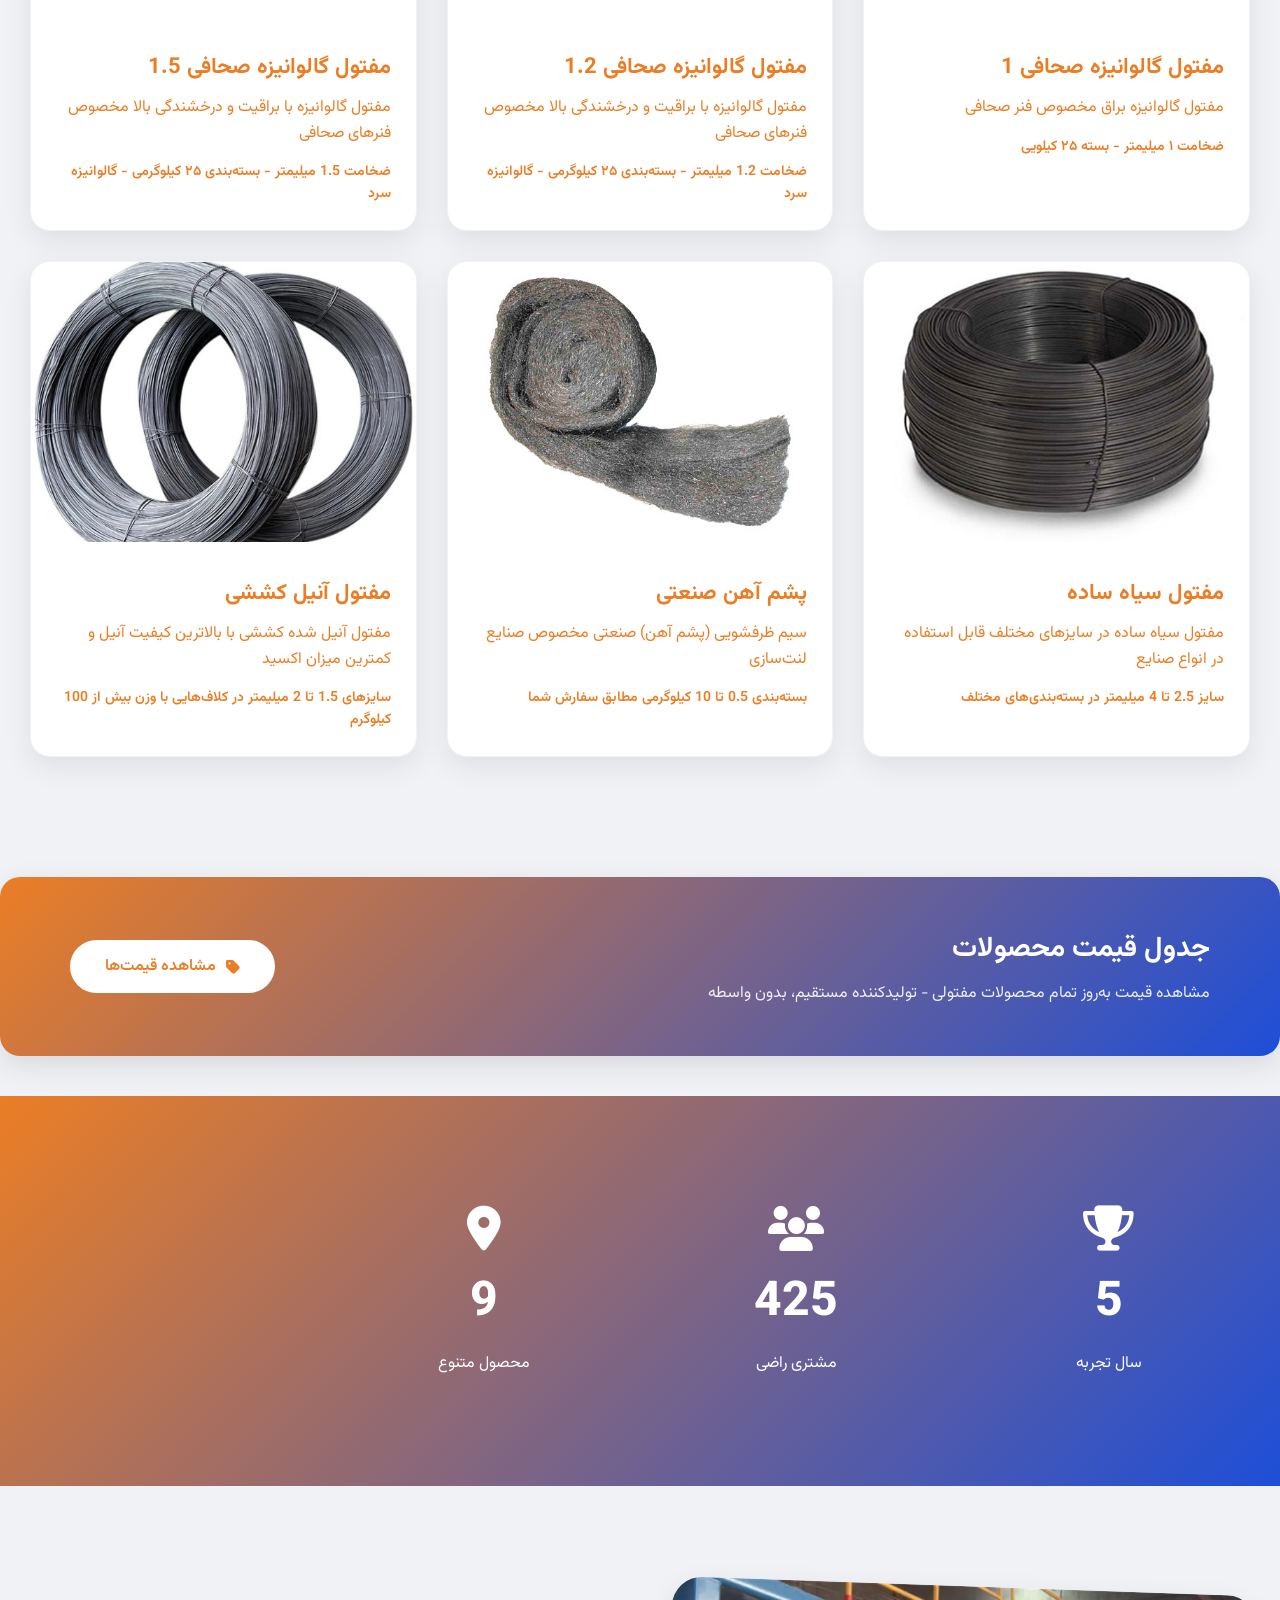
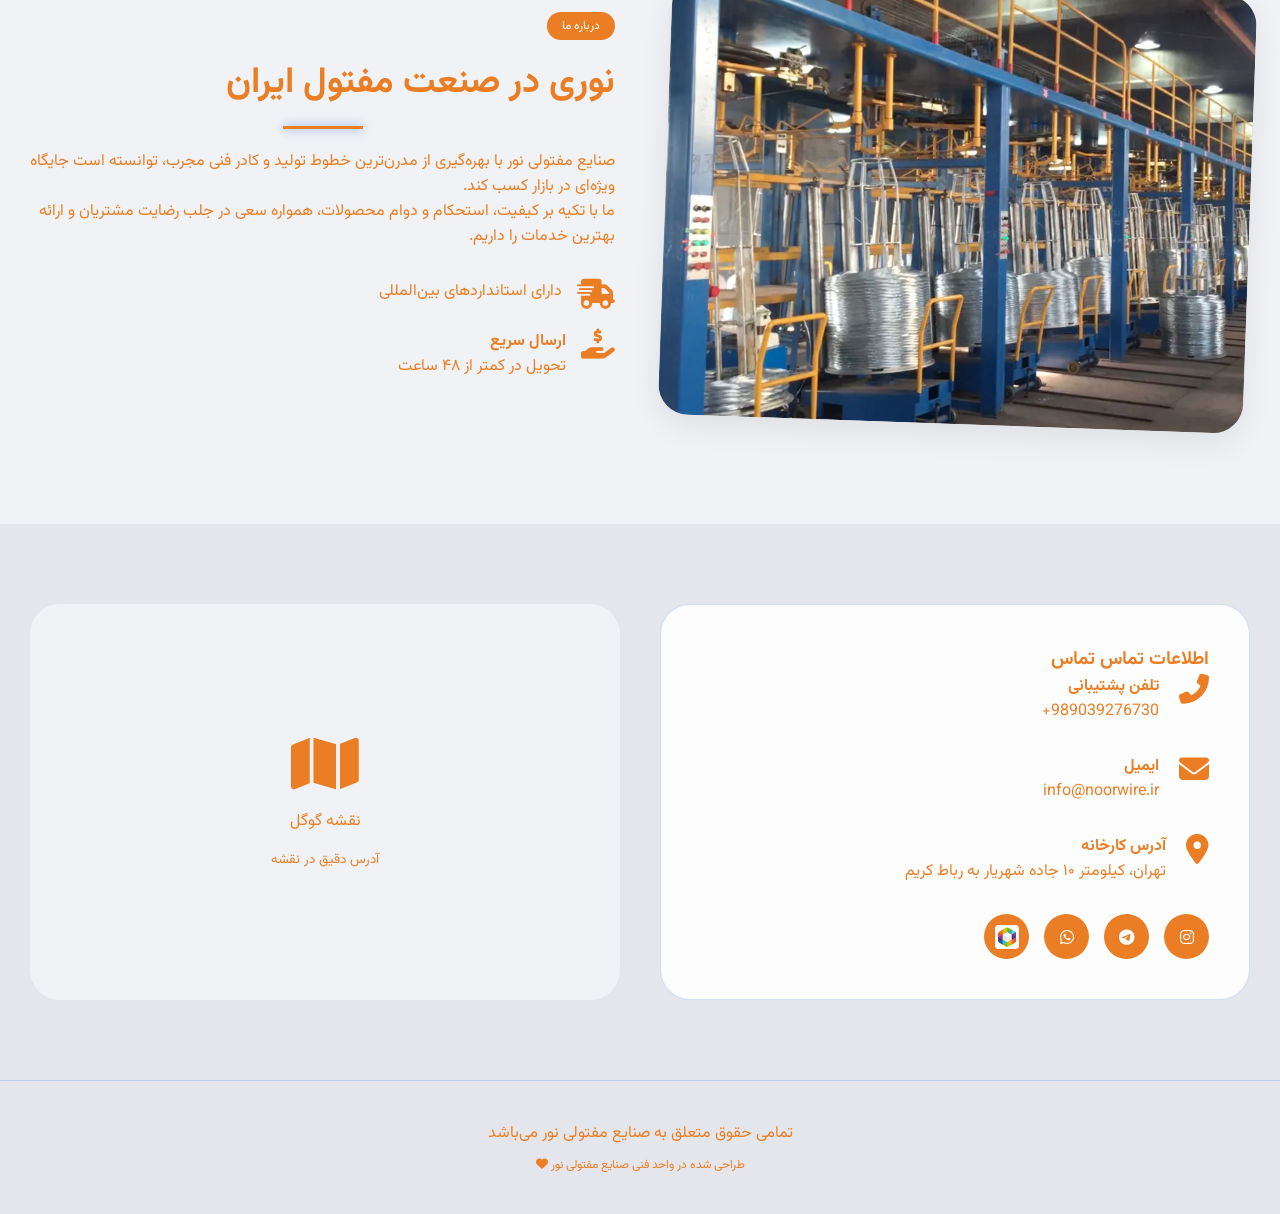
==== commit 9446e4e3: "language ok" ====
--- a/index.html
+++ b/index.html
@@ -148,9 +148,9 @@
                 <div class="contact-item"><i class="fas fa-envelope"></i><div><strong>ایمیل</strong><p>info@noorwire.ir</p></div></div>
                 <div class="contact-item"><i class="fas fa-location-dot"></i><div><strong>آدرس کارخانه</strong><p>تهران، کیلومتر 10 جاده شهریار به ریاط کریم</p></div></div>
                 <div class="contact-social">
-                    <a href="https://instagram.com/yourusername" target="_blank"><i class="fab fa-instagram"></i></a>
-                    <a href="https://t.me/yourusername" target="_blank"><i class="fab fa-telegram"></i></a>
-                    <a href="https://wa.me/09123456789" target="_blank"><i class="fab fa-whatsapp"></i></a>
+                    <a href="https://instagram.com/noorwire" target="_blank"><i class="fab fa-instagram"></i></a>
+                    <a href="https://t.me/noorwire" target="_blank"><i class="fab fa-telegram"></i></a>
+                    <a href="https://wa.me/+989039276730" target="_blank"><i class="fab fa-whatsapp"></i></a>
                     <a href="https://rubika.ir/YourUserID" target="_blank" rel="noopener noreferrer" aria-label="روبیکا">
                         <img src="images/rubika-icon.png" alt="روبیکا" style="width: 24px; height: 24px;">
                     </a>
--- a/style.css
+++ b/style.css
@@ -2,7 +2,7 @@
     --bg-primary: #f0f2f5;
     --bg-secondary: #e4e6eb;
     --text-primary: #eb7e25;
-    --text-secondary: #f7f8fa;
+    --text-secondary: #eb7e25;
     --accent: #eb7e25;
     --accent-dark: #1d4ed8;
     --accent-light: #3b82f6;
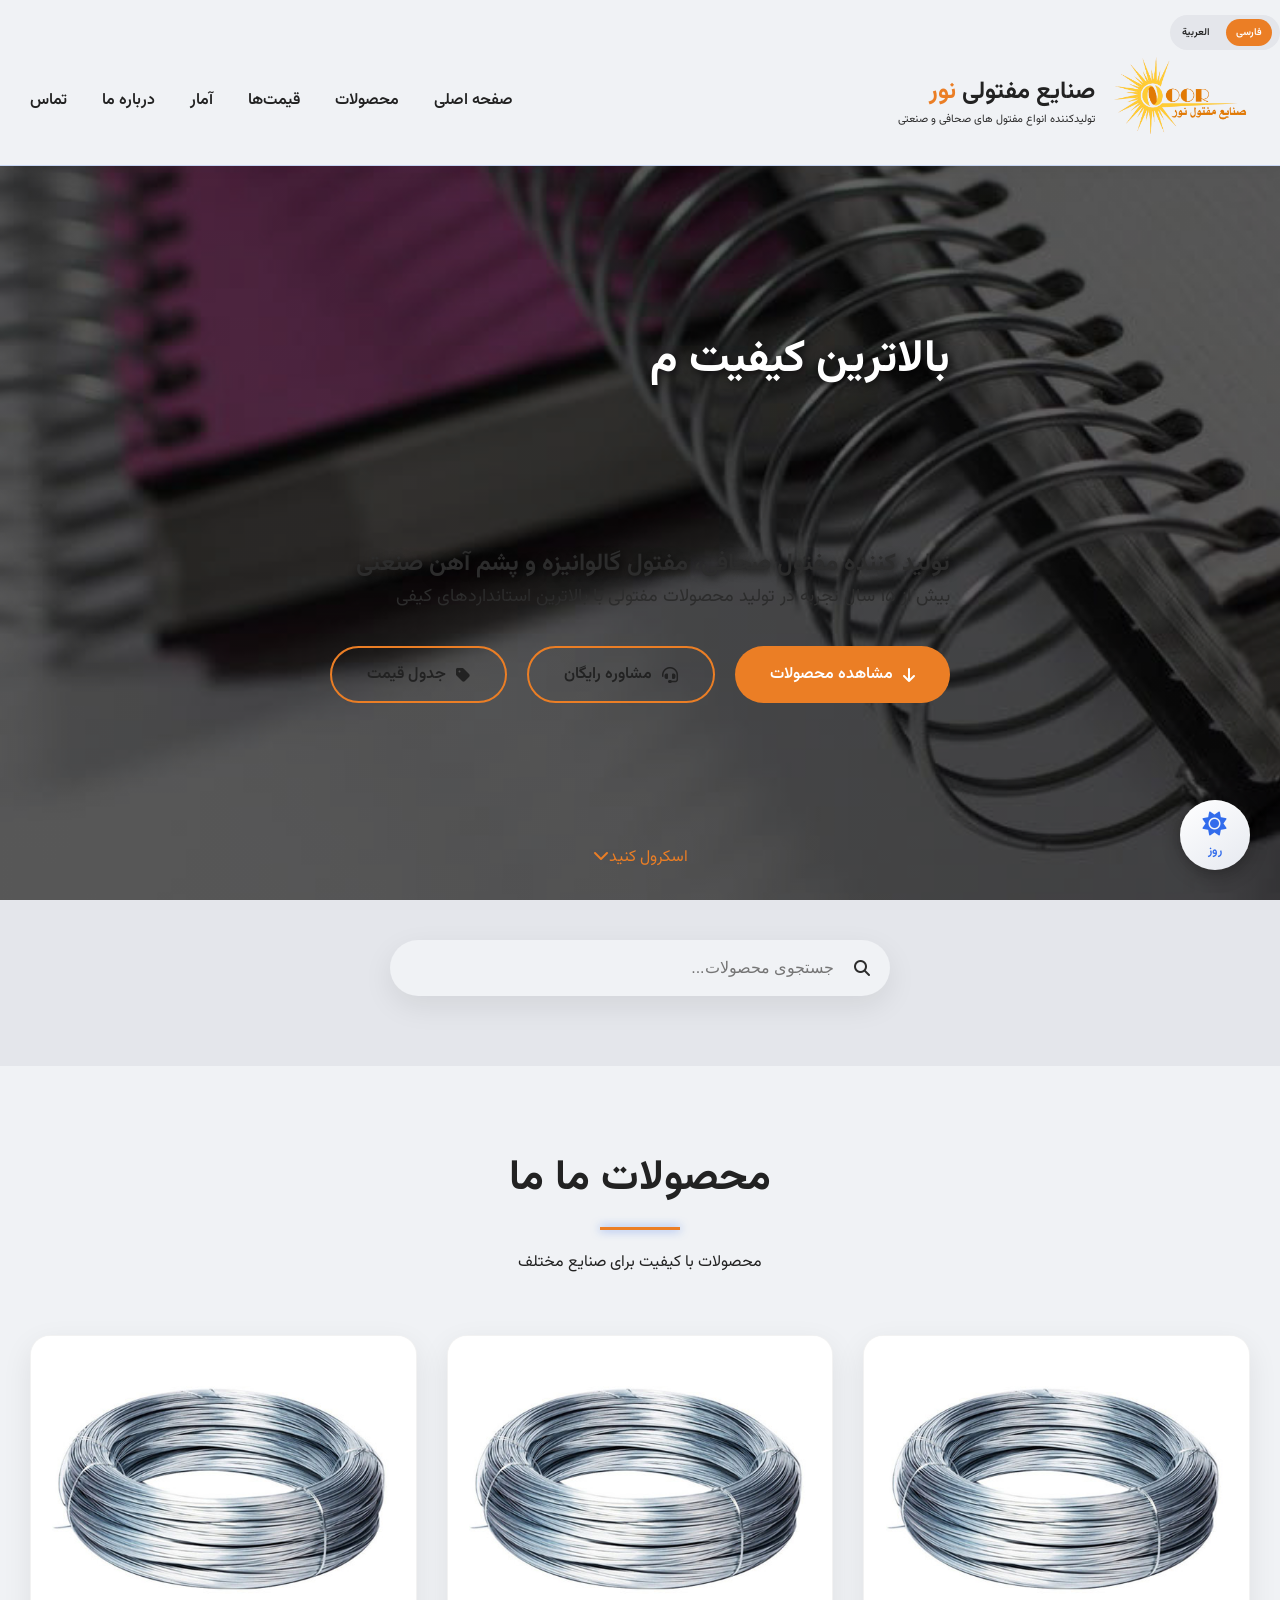
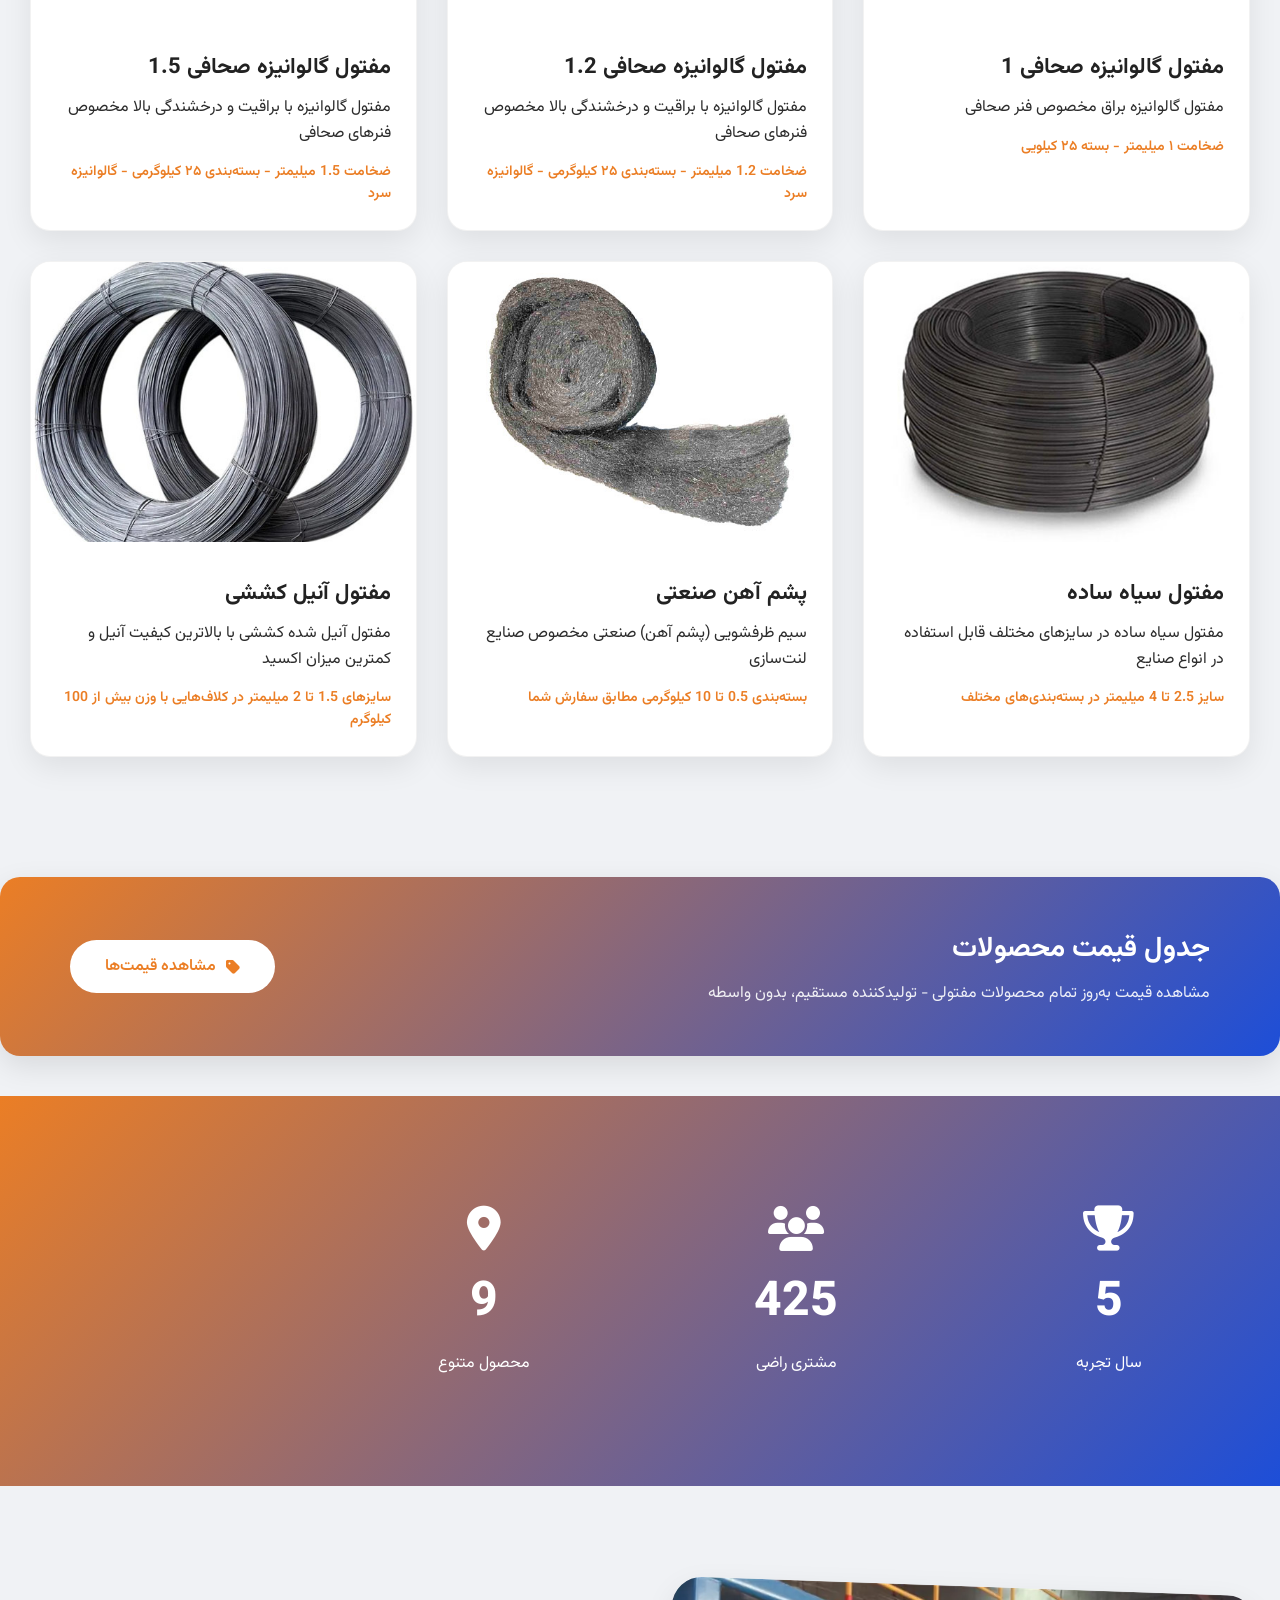
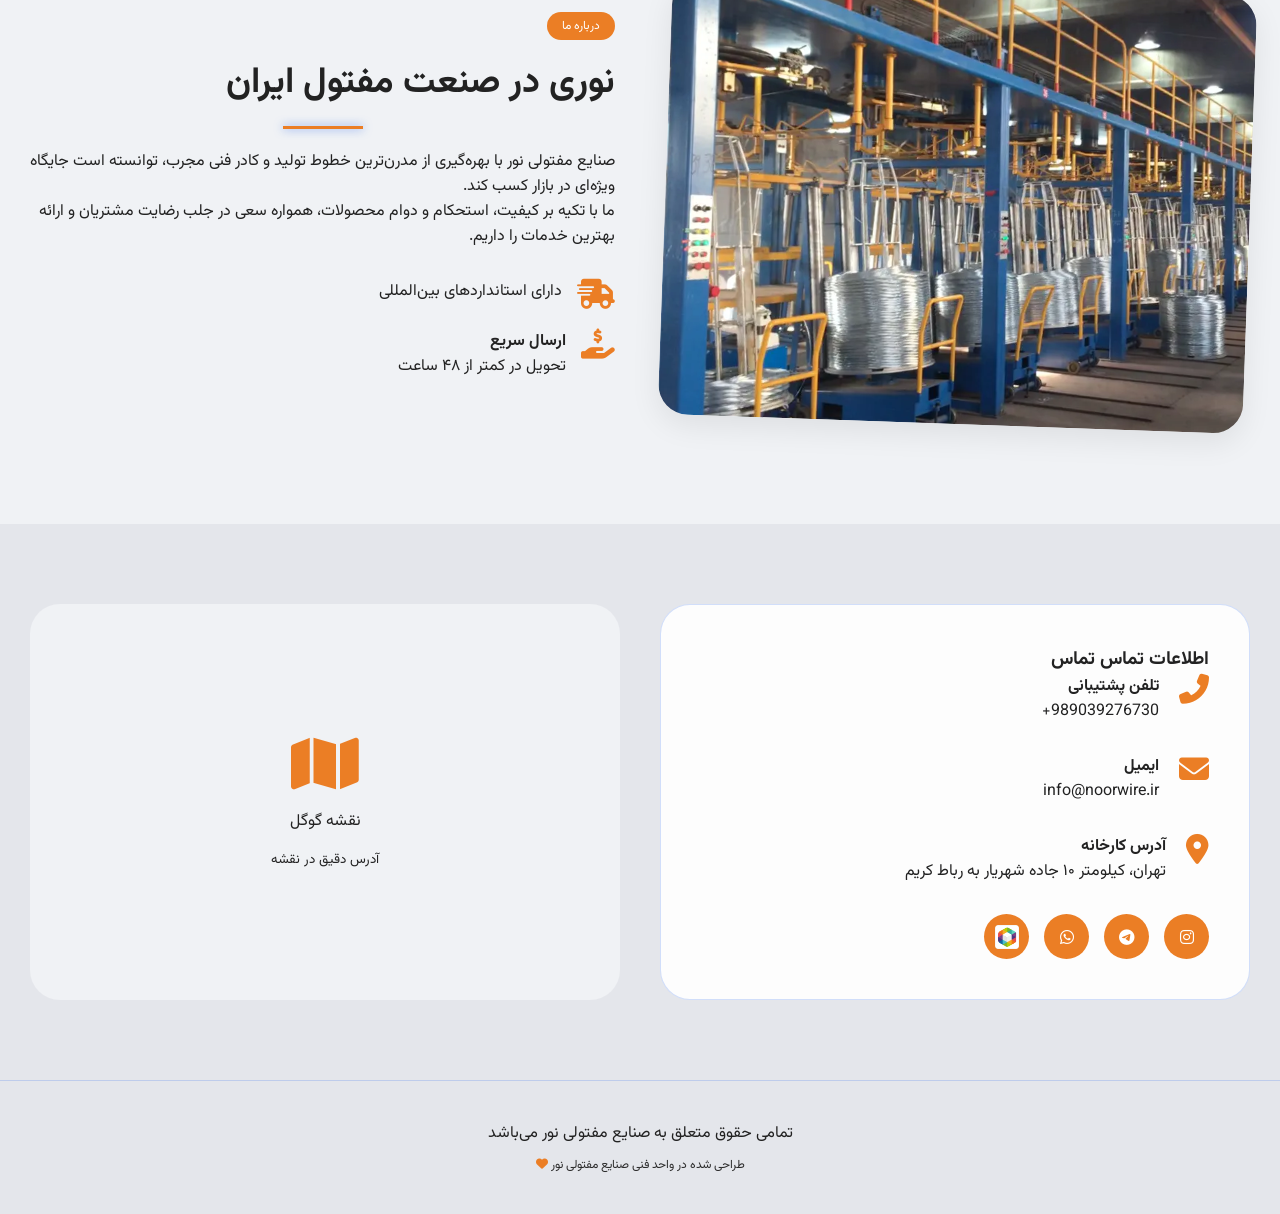
==== commit 52f81a0f: "seo update" ====
--- a/index.html
+++ b/index.html
@@ -1,13 +1,34 @@
 <!DOCTYPE html>
 <html lang="fa" dir="rtl">
+<script type="application/ld+json">
+    {
+        "@context":"https://schema.org",
+        "@type":"Organization",
+        "name":"صنایع مفتولی نور",
+        "url":"https://yourdomain.com",
+        "logo":"https://yourdomain.com/images/logo.png",
+        "email":"info@noorwire.ir",
+        "telephone":"+989039276730"
+    }
+</script>
 <head>
     <meta charset="UTF-8">
     <meta name="viewport" content="width=device-width, initial-scale=1.0, user-scalable=yes">
-    <title>صنایع مفتولی نور | تولید کننده سیم مفتول، توری و محصولات صنعتی در ایران</title>
-    <meta name="description" content="تولید کننده انواع محصولات مفتولی شامل سیم مفتول، توری مرغی، توری جوشی، سیم خاردار و بست‌های صنعتی با بهترین کیفیت و قیمت مناسب - ارسال به سراسر کشور">
-    <meta name="keywords" content="سیم مفتول, توری مرغی, توری جوشی, سیم خاردار, صنایع مفتولی, مفتول گالوانیزه, میخ و منگنه, بست مفتولی">
+    <title>صنایع مفتولی نور | تولید کننده مفتول گالوانیزه صحافی، مفتول آنیل و پشم آهن صنعتی با قیمت مستقیم کارخانه</title>
+    <meta name="description" content="صنایع مفتولی نور تولید کننده مفتول صحافی گالوانیزه، مفتول سیاه، مفتول آنیل شده و پشم آهن صنعتی با ارسال به سراسر کشور و قیمت مستقیم کارخانه">
+    <meta name="keywords" content="مفتول صحافی, مفتول گالوانیزه, مفتول سیاه, مفتول آنیل شده, پشم آهن صنعتی, سیم ظرفشویی صنعتی, صنایع مفتولی نور">
     <meta name="author" content="صنایع مفتولی نور">
     <meta name="robots" content="index, follow">
+    <meta property="og:type" content="website">
+    <meta property="og:title" content="صنایع مفتولی نور">
+    <meta property="og:description" content="تولید کننده مفتول صحافی گالوانیزه، مفتول آنیل شده و پشم آهن صنعتی">
+    <meta property="og:image" content="https://yourdomain.com/images/logo.png">
+    <meta property="og:url" content="https://yourdomain.com">
+    <meta property="og:locale" content="fa_IR">
+    <meta name="twitter:card" content="summary_large_image">
+    <meta name="twitter:title" content="صنایع مفتولی نور">
+    <meta name="twitter:description" content="تولید کننده مفتول صحافی گالوانیزه، مفتول آنیل شده و پشم آهن صنعتی">
+    <meta name="twitter:image" content="https://yourdomain.com/images/logo.png">
     <link rel="canonical" href="https://yourdomain.com">
     <link rel="stylesheet" href="style.css">
     <link href="https://fonts.googleapis.com/css2?family=Vazirmatn:wght@300;400;500;600;700;800;900&display=swap" rel="stylesheet">
@@ -65,7 +86,10 @@
     <div class="container">
 
         <div class="hero-content">
-            <h2 id="typed-text"></h2>
+            <h3 id="typed-text"></h3>
+            <h2 class="seo-heading">
+                تولید کننده مفتول صحافی، مفتول گالوانیزه و پشم آهن صنعتی
+            </h2>
             <div class="hero-description"><p>بیش از ۱۵ سال تجربه در تولید محصولات مفتولی با بالاترین استانداردهای کیفی</p></div>
             <div class="hero-buttons">
                 <a href="#products" class="btn btn-primary"><i class="fas fa-arrow-down"></i>مشاهده محصولات</a>
--- a/style.css
+++ b/style.css
@@ -1,9 +1,9 @@
 :root {
     --bg-primary: #f0f2f5;
     --bg-secondary: #e4e6eb;
-    --text-primary: #eb7e25;
-    --text-secondary: #eb7e25;
-    --accent: #eb7e25;
+    --text-primary: #222222;
+    --text-secondary: #2c2c2c;
+    --accent: rgb(235, 126, 37);
     --accent-dark: #1d4ed8;
     --accent-light: #3b82f6;
     --accent-glow: rgba(37, 99, 235, 0.65);
@@ -18,7 +18,7 @@
     --bg-primary: #0f0f1a;
     --bg-secondary: #1a1a2e;
     --text-primary: #ffffff;
-    --text-secondary: #f6f2f2;
+    --text-secondary: #ffffff;
     --card-bg: rgba(30, 30, 50, 0.95);
     --glass-bg: rgba(0, 0, 0, 0.3);
     --shadow: 0 20px 40px rgba(0, 0, 0, 0.3);
@@ -306,6 +306,8 @@
     font-weight: 700;
     margin-bottom: 20px;
     min-height: 200px;
+    color: #ffffff !important;
+    text-shadow: 2px 2px 10px rgba(0,0,0,0.8);
 }
 
 .hero-description p {
@@ -313,6 +315,10 @@
     color: var(--text-secondary);
     max-width: 600px;
     margin-bottom: 35px;
+}
+.seo-heading{
+    color: var(--text-secondary);
+    text-shadow: 2px 2px 10px rgba(0,0,0,0.8);
 }
 
 .hero-buttons {
@@ -1220,10 +1226,34 @@
         order: 1;
     }
 }
-
-
-
-
-
-
-
+.seo-content {
+    padding: 80px 0;
+}
+
+.seo-content .container {
+    max-width: 900px;
+    background: var(--card-bg);
+    padding: 40px;
+    border-radius: 20px;
+    box-shadow: var(--shadow);
+}
+
+.seo-content h2 {
+    font-size: 1.6rem;
+    margin-bottom: 15px;
+    color: var(--text-secondary);
+}
+
+.seo-content p {
+    line-height: 2.3;
+    text-align: justify;
+    margin-bottom: 25px;
+    color: var(--text-secondary);
+}
+
+
+
+
+
+
+
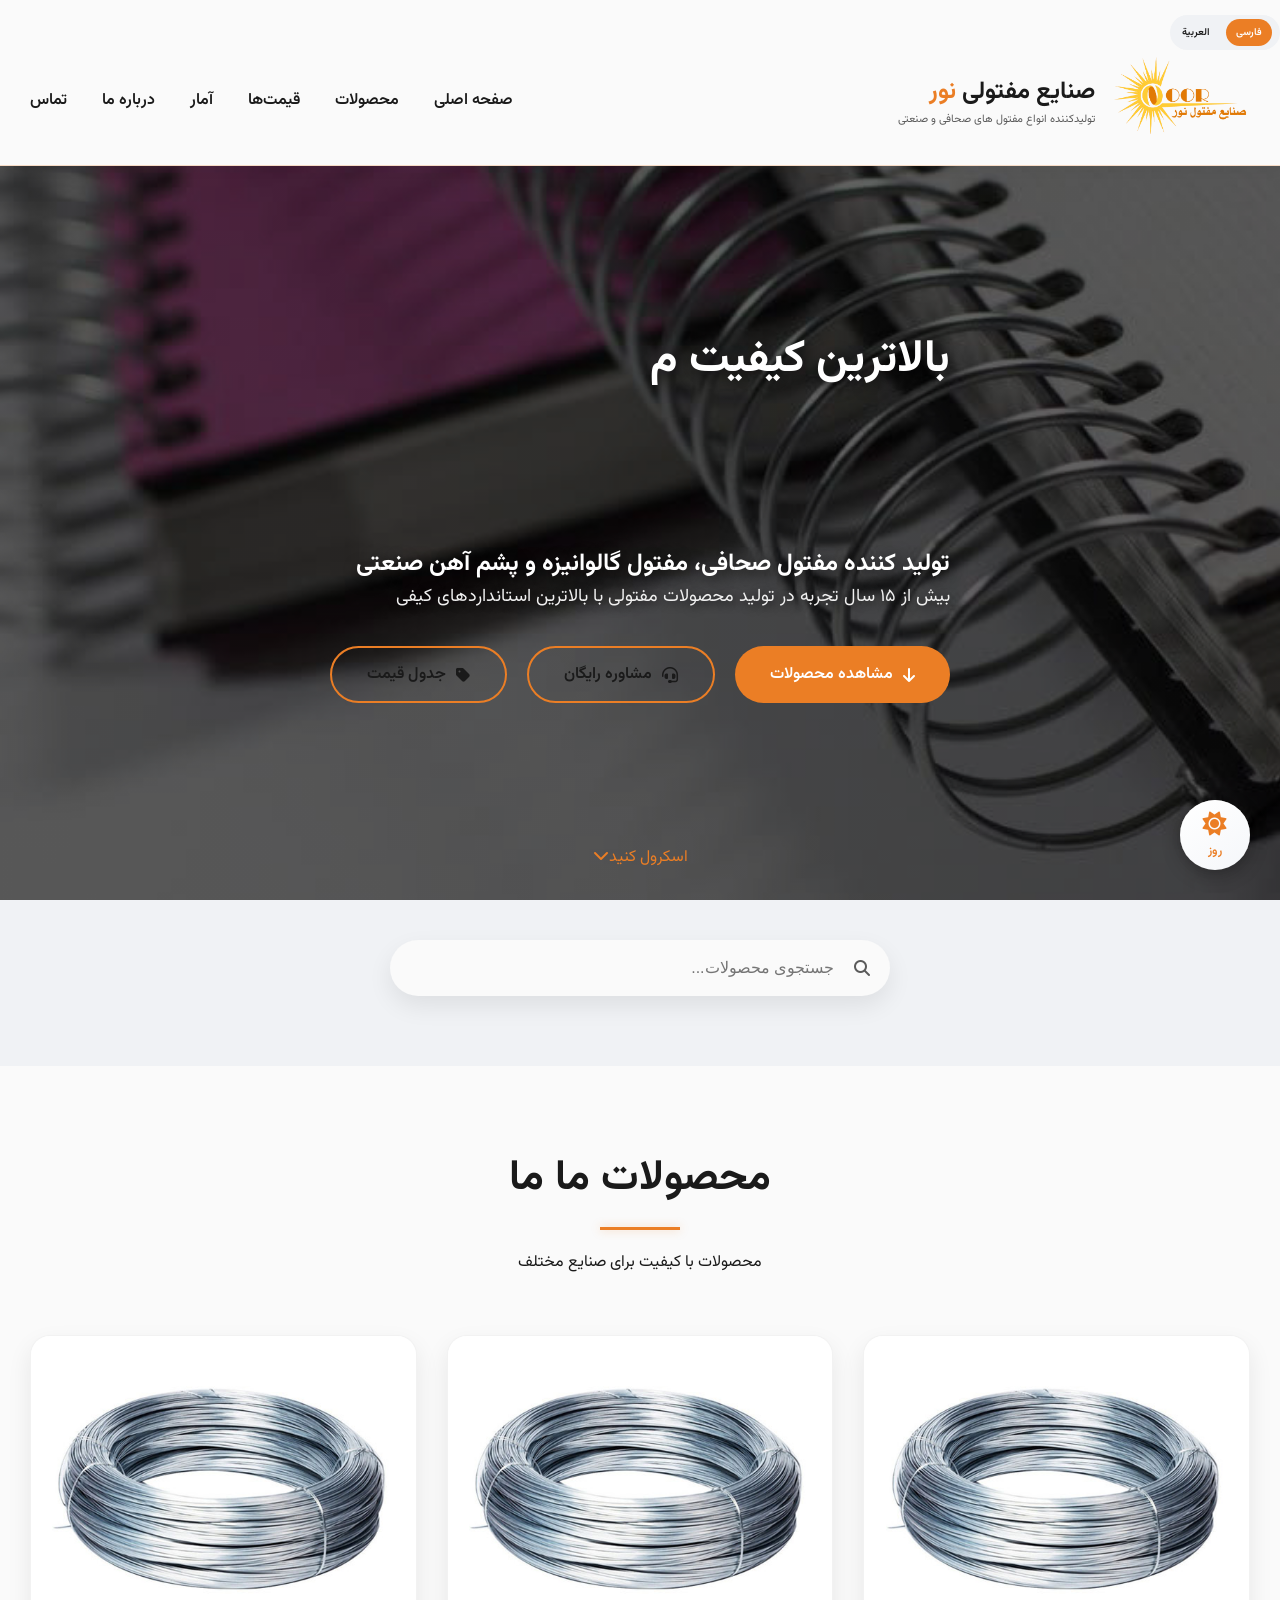
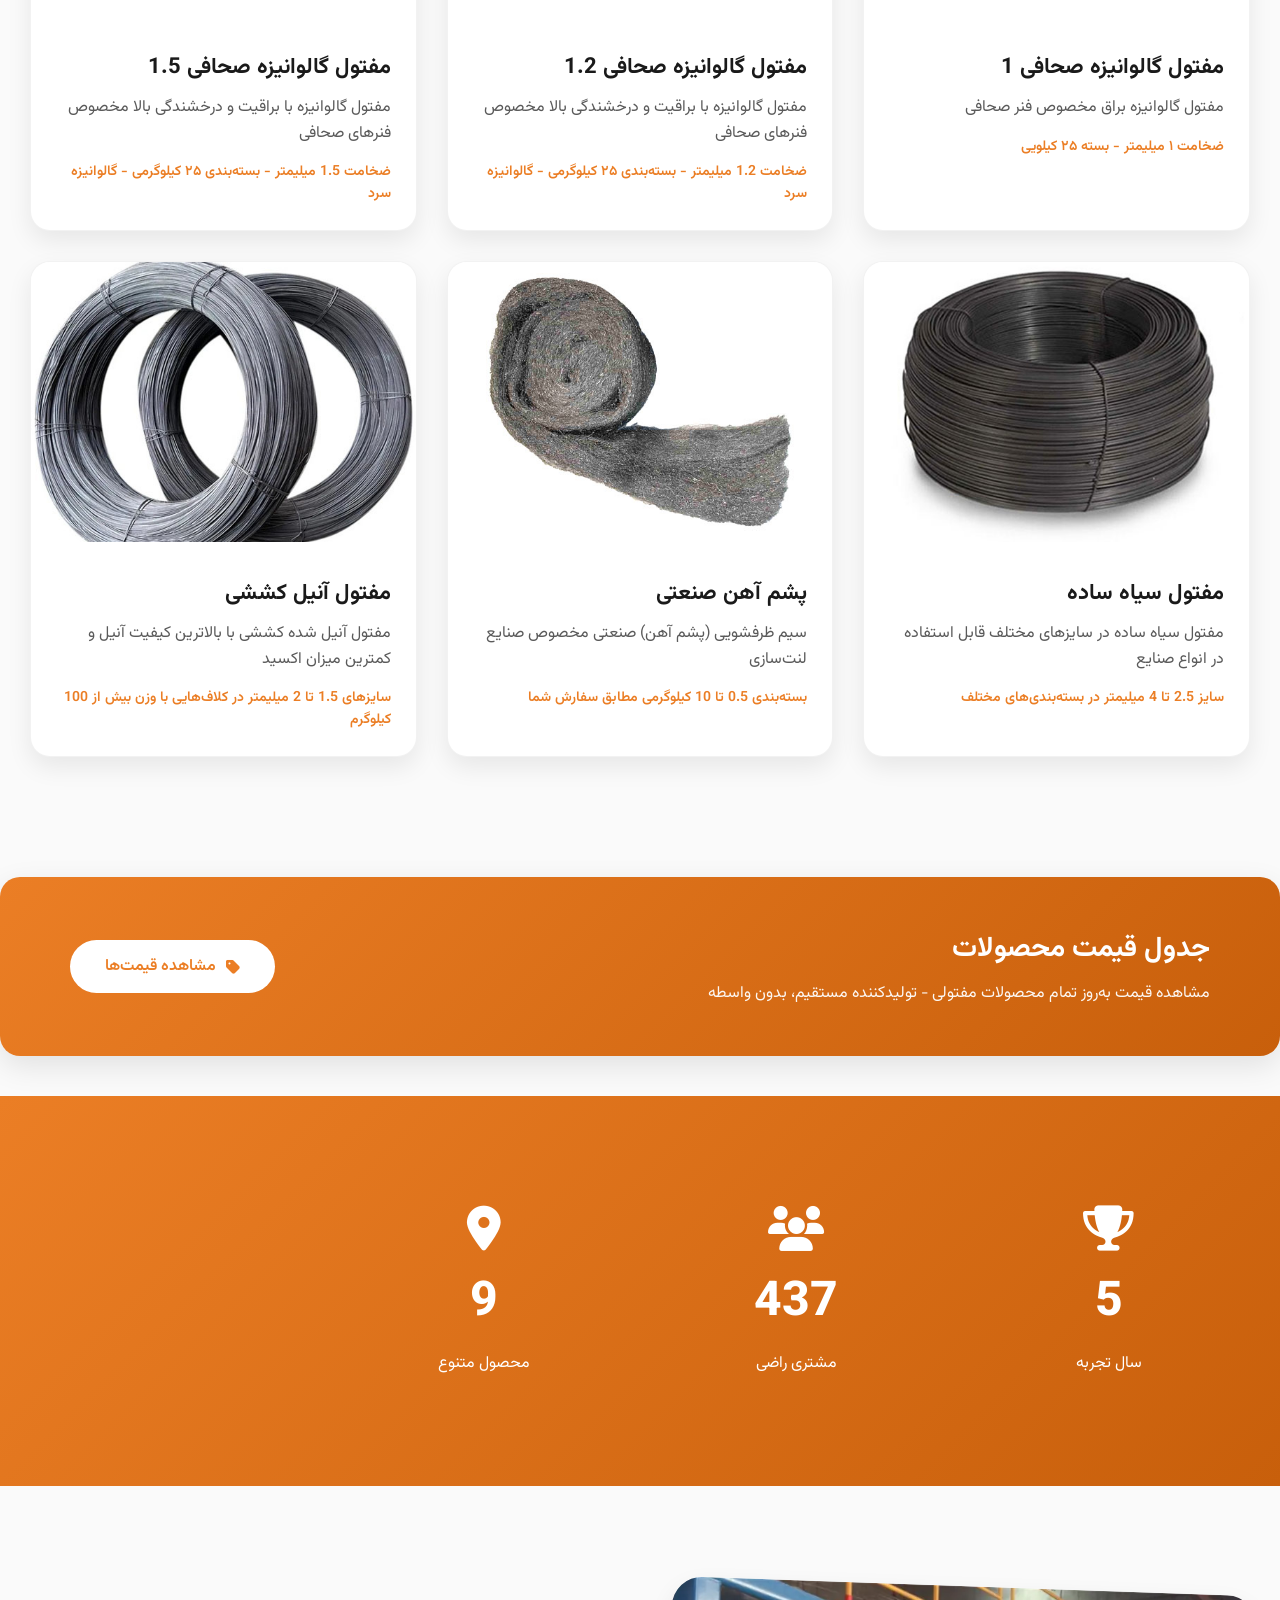
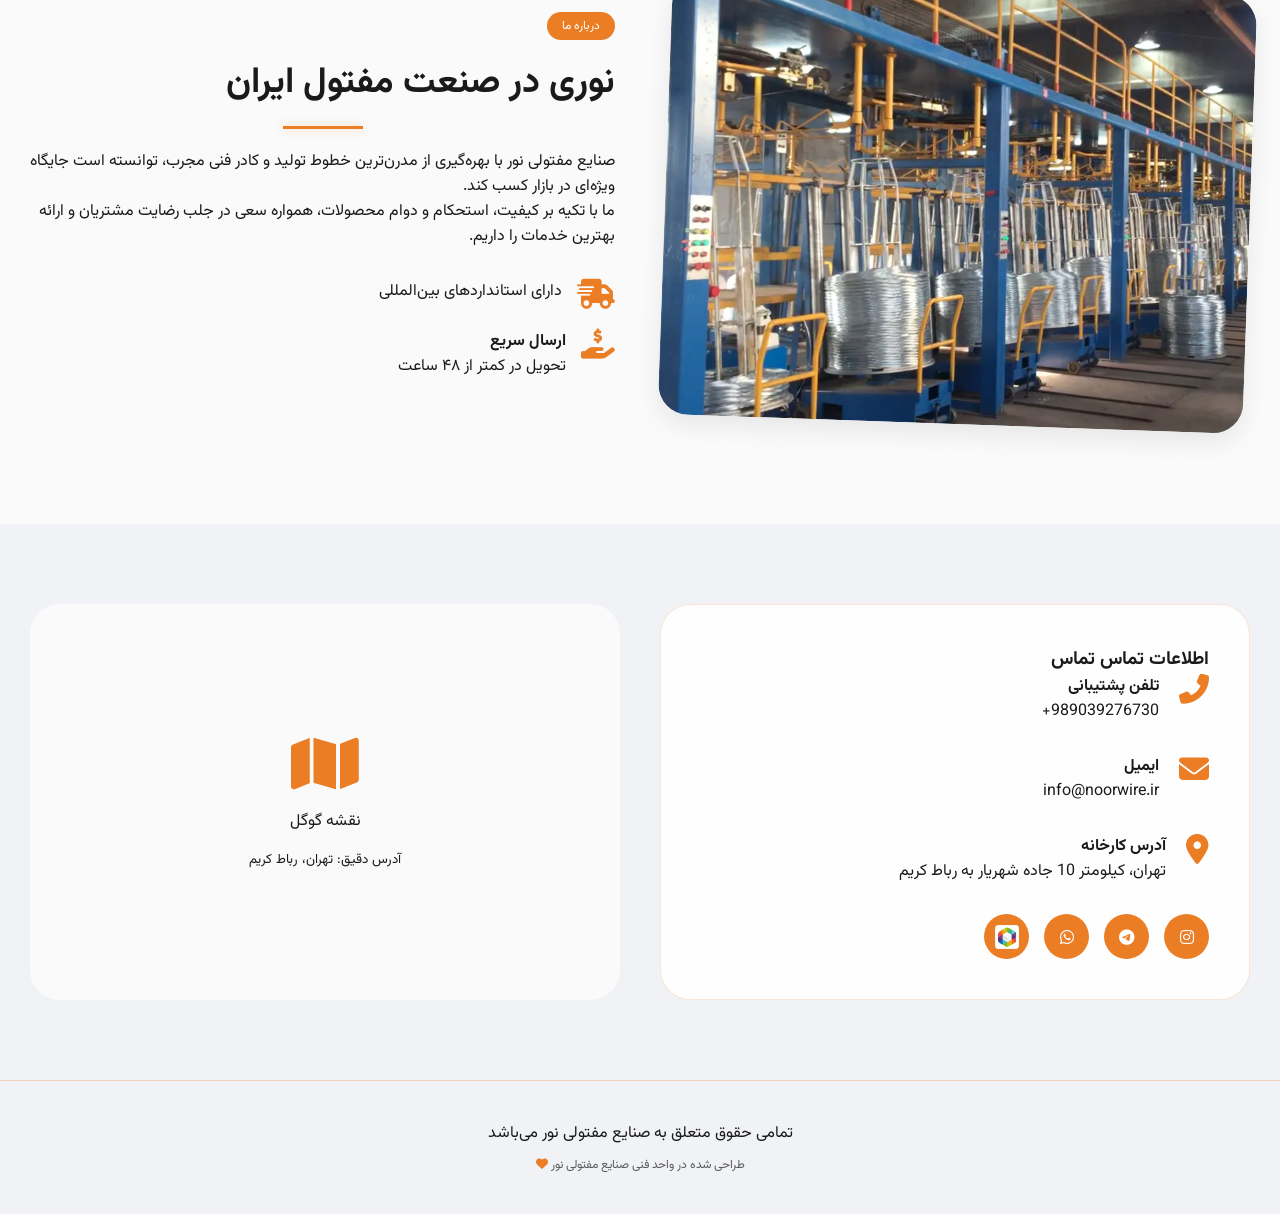
==== commit 9e2890ec: "upate with master" ====
--- a/index.html
+++ b/index.html
@@ -1,38 +1,44 @@
 <!DOCTYPE html>
 <html lang="fa" dir="rtl">
-<script type="application/ld+json">
-    {
-        "@context":"https://schema.org",
-        "@type":"Organization",
-        "name":"صنایع مفتولی نور",
-        "url":"https://yourdomain.com",
-        "logo":"https://yourdomain.com/images/logo.png",
-        "email":"info@noorwire.ir",
-        "telephone":"+989039276730"
-    }
-</script>
 <head>
     <meta charset="UTF-8">
     <meta name="viewport" content="width=device-width, initial-scale=1.0, user-scalable=yes">
-    <title>صنایع مفتولی نور | تولید کننده مفتول گالوانیزه صحافی، مفتول آنیل و پشم آهن صنعتی با قیمت مستقیم کارخانه</title>
-    <meta name="description" content="صنایع مفتولی نور تولید کننده مفتول صحافی گالوانیزه، مفتول سیاه، مفتول آنیل شده و پشم آهن صنعتی با ارسال به سراسر کشور و قیمت مستقیم کارخانه">
-    <meta name="keywords" content="مفتول صحافی, مفتول گالوانیزه, مفتول سیاه, مفتول آنیل شده, پشم آهن صنعتی, سیم ظرفشویی صنعتی, صنایع مفتولی نور">
+    <title>صنایع مفتولی نور | تولید کننده مفتول گالوانیزه صحافی و آنیل در تهران</title>
+    <meta name="description" content="تولید کننده مفتول گالوانیزه صحافی، مفتول آنیل شده و پشم آهن صنعتی در تهران، رباط کریم. قیمت مستقیم کارخانه، ارسال به سراسر کشور. تماس: 09039276730">
+    <meta name="keywords" content="مفتول صحافی, مفتول گالوانیزه, مفتول سیاه, مفتول آنیل شده, پشم آهن صنعتی, سیم ظرفشویی صنعتی, صنایع مفتولی نور, مفتول تهران, رباط کریم">
     <meta name="author" content="صنایع مفتولی نور">
     <meta name="robots" content="index, follow">
     <meta property="og:type" content="website">
-    <meta property="og:title" content="صنایع مفتولی نور">
-    <meta property="og:description" content="تولید کننده مفتول صحافی گالوانیزه، مفتول آنیل شده و پشم آهن صنعتی">
-    <meta property="og:image" content="https://yourdomain.com/images/logo.png">
+    <meta property="og:title" content="صنایع مفتولی نور | تولید کننده مفتول گالوانیزه">
+    <meta property="og:description" content="تولید کننده مفتول صحافی گالوانیزه، مفتول آنیل شده و پشم آهن صنعتی در تهران، رباط کریم">
+    <meta property="og:image" content="images/logo.png">
     <meta property="og:url" content="https://yourdomain.com">
     <meta property="og:locale" content="fa_IR">
     <meta name="twitter:card" content="summary_large_image">
     <meta name="twitter:title" content="صنایع مفتولی نور">
     <meta name="twitter:description" content="تولید کننده مفتول صحافی گالوانیزه، مفتول آنیل شده و پشم آهن صنعتی">
-    <meta name="twitter:image" content="https://yourdomain.com/images/logo.png">
+    <meta name="twitter:image" content="images/logo.png">
     <link rel="canonical" href="https://yourdomain.com">
     <link rel="stylesheet" href="style.css">
     <link href="https://fonts.googleapis.com/css2?family=Vazirmatn:wght@300;400;500;600;700;800;900&display=swap" rel="stylesheet">
     <link rel="stylesheet" href="https://cdnjs.cloudflare.com/ajax/libs/font-awesome/6.4.0/css/all.min.css">
+    <script type="application/ld+json">
+        {
+            "@context":"https://schema.org",
+            "@type":"Organization",
+            "name":"صنایع مفتولی نور",
+            "url":"https://yourdomain.com",
+            "logo":"images/logo.png",
+            "email":"info@noorwire.ir",
+            "telephone":"+989039276730",
+            "address":{
+                "@type":"PostalAddress",
+                "streetAddress":"کیلومتر 10 جاده شهریار به رباط کریم",
+                "city":"تهران",
+                "country":"IR"
+            }
+        }
+    </script>
 </head>
 
 <body>
@@ -44,19 +50,16 @@
     </div>
 </div>
 
-
-
 <div class="menu-toggle"><i class="fas fa-bars"></i></div>
 
 <header>
-
     <div class="lang-switch">
         <button id="langFa" class="lang-btn active">فارسی</button>
         <button id="langAr" class="lang-btn">العربية</button>
     </div>
     <div class="container header-flex">
         <div class="logo">
-            <img src="images/logo.png" alt="لوگوی صنایع مفتولی نور" class="logo-img">
+            <img src="images/logo.png" alt="لوگوی صنایع مفتولی نور - تولید کننده مفتول گالوانیزه" class="logo-img">
             <div class="logo-text">
                 <h1>صنایع مفتولی <span class="highlight">نور</span></h1>
                 <p>تولیدکننده انواع مفتول های صحافی و صنعتی</p>
@@ -108,12 +111,6 @@
             <input type="text" id="searchInput" placeholder="جستجوی محصولات... (سیم مفتول، مفتول صحافی، سیم ظرفشویی، ...)">
             <button id="clearSearch" class="clear-btn" style="display: none;"><i class="fas fa-times"></i></button>
         </div>
-<!--        <div class="filter-tags">-->
-<!--            <span class="filter-tag active" data-filter="all">همه محصولات</span>-->
-<!--            <span class="filter-tag" data-filter="wire"> مفتول ساده</span>-->
-<!--            <span class="filter-tag" data-filter="mesh">مفتول گالوانیزه</span>-->
-<!--            <span class="filter-tag" data-filter="fastener">بست و اتصالات</span>-->
-<!--        </div>-->
     </div>
 </section>
 
@@ -138,7 +135,6 @@
         <div class="stats-grid">
             <div class="stat-card"><div class="stat-icon"><i class="fas fa-trophy"></i></div><div class="stat-number" data-target="15">15</div><div class="stat-label">سال تجربه</div></div>
             <div class="stat-card"><div class="stat-icon"><i class="fas fa-users"></i></div><div class="stat-number" data-target="1250">1250+</div><div class="stat-label">مشتری راضی</div></div>
-<!--            <div class="stat-card"><div class="stat-icon"><i class="fas fa-boxes"></i></div><div class="stat-number" data-target="480">480+</div><div class="stat-label">محصول متنوع</div></div>-->
             <div class="stat-card"><div class="stat-icon"><i class="fas fa-map-marker-alt"></i></div><div class="stat-number" data-target="28">28</div><div class="stat-label">شهر فعال</div></div>
         </div>
     </div>
@@ -148,13 +144,12 @@
     <div class="parallax-bg"></div>
     <div class="container">
         <div class="about-wrapper">
-            <div class="about-image"><div class="image-card"><img src="images/factory.jpg" alt="کارخانه صنایع مفتولی نور" loading="lazy"></div></div>
+            <div class="about-image"><div class="image-card"><img src="images/factory.jpg" alt="کارخانه صنایع مفتولی نور در رباط کریم تهران" loading="lazy"></div></div>
             <div class="about-text">
                 <div class="section-title-left"><span class="badge">درباره ما</span><h2>نوری در صنعت <span class="highlight">مفتول ایران</span></h2><div class="title-line"></div></div>
                 <p>صنایع مفتولی نور با بهره‌گیری از مدرن‌ترین خطوط تولید و کادر فنی مجرب، توانسته است جایگاه ویژه‌ای در بازار داخلی کسب کند.</p>
                 <p>ما با تکیه بر کیفیت، استحکام و دوام محصولات، همواره سعی در جلب رضایت مشتریان و ارائه بهترین خدمات را داریم.</p>
                 <div class="about-features">
-<!--                    <div class="about-feature"><i class="fas fa-certificate"></i><div><h4>گواهینامه ISO 9001</h4><p>دارای استانداردهای بین‌المللی</p></div></div>-->
                     <div class="about-feature"><i class="fas fa-truck-fast"></i><div><h4>ارسال سریع</h4><p>تحویل در کمتر از ۴۸ ساعت</p></div></div>
                     <div class="about-feature"><i class="fas fa-hand-holding-usd"></i><div><h4>بهترین قیمت</h4><p>رقابتی با بازار</p></div></div>
                 </div>
@@ -168,20 +163,19 @@
         <div class="contact-wrapper">
             <div class="contact-info-glass">
                 <h3>اطلاعات <span class="highlight">تماس</span></h3>
-                <div class="contact-item"><i class="fas fa-phone-alt"></i><div><strong>تلفن واحد فروش</strong><p></p><p>989039276730+</p></div></div>
+                <div class="contact-item"><i class="fas fa-phone-alt"></i><div><strong>تلفن واحد فروش</strong><p>989039276730+</p></div></div>
                 <div class="contact-item"><i class="fas fa-envelope"></i><div><strong>ایمیل</strong><p>info@noorwire.ir</p></div></div>
-                <div class="contact-item"><i class="fas fa-location-dot"></i><div><strong>آدرس کارخانه</strong><p>تهران، کیلومتر 10 جاده شهریار به ریاط کریم</p></div></div>
+                <div class="contact-item"><i class="fas fa-location-dot"></i><div><strong>آدرس کارخانه</strong><p>تهران، کیلومتر 10 جاده شهریار به رباط کریم</p></div></div>
                 <div class="contact-social">
                     <a href="https://instagram.com/noorwire" target="_blank"><i class="fab fa-instagram"></i></a>
                     <a href="https://t.me/noorwire" target="_blank"><i class="fab fa-telegram"></i></a>
                     <a href="https://wa.me/+989039276730" target="_blank"><i class="fab fa-whatsapp"></i></a>
                     <a href="https://rubika.ir/YourUserID" target="_blank" rel="noopener noreferrer" aria-label="روبیکا">
-                        <img src="images/rubika-icon.png" alt="روبیکا" style="width: 24px; height: 24px;">
+                        <img src="images/rubika-icon.png" alt="روبیکا - صنایع مفتولی نور" style="width: 24px; height: 24px;">
                     </a>
-<!--                    <a href="https://linkedin.com/company/yourcompany" target="_blank"><i class="fab fa-rubika"></i></a>-->
                 </div>
             </div>
-            <div class="contact-map"><div class="map-placeholder"><i class="fas fa-map"></i><p>نقشه گوگل</p><small>آدرس دقیق در نقشه</small></div></div>
+            <div class="contact-map"><div class="map-placeholder"><i class="fas fa-map"></i><p>نقشه گوگل</p><small>آدرس دقیق: تهران، رباط کریم</small></div></div>
         </div>
     </div>
 </section>
@@ -204,7 +198,7 @@
 <footer>
     <div class="container">
         <p>© ۱۴۰۳ - تمامی حقوق متعلق به صنایع مفتولی نور می‌باشد</p>
-        <p class="footer-small">طراحی شده درواحد فنی صنایع مفتولی نور </p>
+        <p class="footer-small">طراحی شده در واحد فنی صنایع مفتولی نور | تهران، رباط کریم</p>
     </div>
 </footer>
 
--- a/style.css
+++ b/style.css
@@ -1,27 +1,43 @@
-:root {
-    --bg-primary: #f0f2f5;
-    --bg-secondary: #e4e6eb;
-    --text-primary: #222222;
-    --text-secondary: #2c2c2c;
-    --accent: rgb(235, 126, 37);
-    --accent-dark: #1d4ed8;
-    --accent-light: #3b82f6;
-    --accent-glow: rgba(37, 99, 235, 0.65);
-    --card-bg: #ffffff;
-    --glass-bg: rgba(255, 255, 255, 0.9);
-    --glass-border: rgba(37, 99, 235, 0.2);
-    --shadow: 0 10px 30px rgba(0, 0, 0, 0.08);
-    --transition: all 0.4s cubic-bezier(0.4, 0, 0.2, 1);
-}
-
-[data-theme="dark"] {
-    --bg-primary: #0f0f1a;
-    --bg-secondary: #1a1a2e;
-    --text-primary: #ffffff;
-    --text-secondary: #ffffff;
-    --card-bg: rgba(30, 30, 50, 0.95);
-    --glass-bg: rgba(0, 0, 0, 0.3);
-    --shadow: 0 20px 40px rgba(0, 0, 0, 0.3);
+:root{
+    --bg-primary:#fafafa;
+    --bg-secondary:#f0f2f5;
+
+    --text-primary:#1a1a1a;
+    --text-secondary:#5a5a5a;
+
+    --accent:#eb7e25;
+    --accent-dark:#c85f0b;
+    --accent-light:#ff9d4d;
+
+    --accent-glow:rgba(235,126,37,.35);
+
+    --card-bg:#ffffff;
+
+    --glass-bg:rgba(255,255,255,.92);
+    --glass-border:rgba(235,126,37,.2);
+
+    --shadow:0 10px 25px rgba(0,0,0,.08);
+
+    --transition:.35s ease;
+
+    --border-color:rgba(235,126,37,.25);
+}
+
+[data-theme="dark"]{
+    --bg-primary:#0f0f0f;
+    --bg-secondary:#161616;
+
+    --text-primary:#ffffff;
+    --text-secondary:#d0d0d0;
+
+    --card-bg:#1a1a1a;
+
+    --glass-bg:rgba(25,25,25,.9);
+    --glass-border:rgba(235,126,37,.25);
+
+    --shadow:0 15px 35px rgba(0,0,0,.5);
+
+    --border-color:rgba(235,126,37,.3);
 }
 
 * {
@@ -44,7 +60,7 @@
     padding: 0 30px;
 }
 
-/* Theme Switch - 3D Coin Flip */
+/* Theme Switch */
 .theme-switch {
     position: fixed;
     bottom: 30px;
@@ -111,21 +127,21 @@
 }
 
 .theme-coin-front {
-    background: linear-gradient(145deg, #ffffff, #e6e9f0);
-    color: rgba(37, 99, 235, 0.94);
+    background: linear-gradient(145deg, #ffffff, #f5f7fa);
+    color: var(--accent);
     transform: rotateY(0deg);
-    box-shadow: inset 0 1px 2px rgba(255, 255, 255, 0.6), 0 2px 8px rgba(0, 0, 0, 0.1);
+    box-shadow: inset 0 1px 2px rgba(255, 255, 255, 0.8), 0 2px 8px rgba(0, 0, 0, 0.1);
 }
 
 .theme-coin-front i {
     font-size: 24px;
     margin-bottom: 2px;
-    color: rgba(37, 99, 235, 0.94);
+    color: var(--accent);
 }
 
 .theme-coin-back {
     background: linear-gradient(145deg, #1a1a2e, #0f0f1a);
-    color: #ffd700;
+    color: var(--accent-light);
     transform: rotateY(180deg);
     box-shadow: inset 0 1px 2px rgba(255, 255, 255, 0.1), 0 2px 8px rgba(0, 0, 0, 0.3);
 }
@@ -133,7 +149,7 @@
 .theme-coin-back i {
     font-size: 24px;
     margin-bottom: 2px;
-    color: #ffd700;
+    color: var(--accent-light);
 }
 
 /* Menu Toggle Mobile */
@@ -164,13 +180,13 @@
     z-index: 1000;
     padding: 15px 0;
     transition: var(--transition);
-    border-bottom: 1px solid rgba(37, 99, 235, 0.2);
+    border-bottom: 1px solid var(--border-color);
     box-shadow: 0 2px 15px rgba(0, 0, 0, 0.05);
 }
 
 [data-theme="dark"] header {
-    background: rgba(15, 15, 26, 0.95);
-    border-bottom: 1px solid rgba(255, 255, 255, 0.1);
+    background: rgba(12, 12, 18, 0.95);
+    border-bottom: 1px solid rgba(255, 255, 255, 0.12);
 }
 
 header .container {
@@ -258,7 +274,6 @@
     overflow: hidden;
 }
 
-/* دو لایه عکس برای افکت محو شدن */
 .hero-bg-layer {
     position: absolute;
     top: 0;
@@ -307,19 +322,31 @@
     margin-bottom: 20px;
     min-height: 200px;
     color: #ffffff !important;
-    text-shadow: 2px 2px 10px rgba(0,0,0,0.8);
+    text-shadow: 3px 3px 15px rgba(0,0,0,0.85);
+}
+
+[data-theme="dark"] #typed-text {
+    color: #ffffff !important;
+    text-shadow: 2px 2px 15px rgba(0,0,0,0.95);
 }
 
 .hero-description p {
     font-size: 18px;
-    color: var(--text-secondary);
+    color: #f0f0f0 !important;
     max-width: 600px;
     margin-bottom: 35px;
-}
-.seo-heading{
-    color: var(--text-secondary);
-    text-shadow: 2px 2px 10px rgba(0,0,0,0.8);
-}
+    text-shadow: 2px 2px 10px rgba(0,0,0,0.75);
+}
+
+.seo-heading {
+    color: #ffffff !important;
+    text-shadow: 3px 3px 15px rgba(0,0,0,0.85);
+}
+
+[data-theme="dark"] .seo-heading {
+    text-shadow: 2px 2px 15px rgba(0,0,0,0.95);
+}
+
 
 .hero-buttons {
     display: flex;
@@ -519,7 +546,7 @@
 
 .product-card:hover {
     transform: translateY(-10px) scale(1.02);
-    box-shadow: 0 20px 40px rgba(37, 99, 235, 0.47);
+    box-shadow: 0 20px 40px rgba(235, 126, 37, 0.35);
     border-color: var(--accent);
 }
 
@@ -581,7 +608,7 @@
 
 .price-banner-content p {
     font-size: 16px;
-    opacity: 0.9;
+    opacity: 0.95;
 }
 
 .price-banner-content .btn-primary {
@@ -591,7 +618,7 @@
 }
 
 .price-banner-content .btn-primary:hover {
-    background: #f0f0f0;
+    background: #f5f5f5;
     transform: translateY(-3px);
     box-shadow: 0 10px 25px rgba(0, 0, 0, 0.2);
 }
@@ -639,7 +666,7 @@
     width: 100%;
     height: 100%;
     background: url(images/background.jpg) center/cover fixed;
-    opacity: 0.1;
+    opacity: 0.08;
     z-index: 0;
 }
 
@@ -723,7 +750,7 @@
 }
 
 .price-table tbody tr:hover {
-    background: rgba(37, 99, 235, 0.05);
+    background: rgba(235, 126, 37, 0.08);
 }
 
 .price {
@@ -813,7 +840,7 @@
 
 .product-price-card:hover {
     transform: translateY(-3px);
-    box-shadow: 0 10px 25px rgba(37, 99, 235, 0.41);
+    box-shadow: 0 10px 25px rgba(235, 126, 37, 0.3);
     border-color: var(--accent);
 }
 
@@ -950,14 +977,14 @@
     left: 0;
     width: 100%;
     height: 100%;
-    background: rgba(0, 0, 0, 0.8);
+    background: rgba(0, 0, 0, 0.85);
     z-index: 2000;
     align-items: center;
     justify-content: center;
 }
 
 .modal-content {
-    background: var(--bg-primary);
+    background: var(--card-bg);
     max-width: 900px;
     width: 90%;
     border-radius: 30px;
@@ -1008,7 +1035,7 @@
     padding: 40px 0;
     text-align: center;
     background: var(--bg-secondary);
-    border-top: 1px solid rgba(37, 99, 235, 0.2);
+    border-top: 1px solid var(--border-color);
 }
 
 .footer-small {
@@ -1026,7 +1053,7 @@
     position: fixed;
     bottom: 30px;
     left: 30px;
-    background: #25d366;
+    background: var(--accent);
     width: 60px;
     height: 60px;
     border-radius: 50%;
@@ -1043,7 +1070,7 @@
 
 .contact-float:hover {
     transform: scale(1.1);
-    background: #075e54;
+    background: var(--accent-dark);
 }
 
 /* Price Hero */
@@ -1053,7 +1080,6 @@
     padding: 150px 0 60px;
     text-align: center;
     margin-top: 70px;
-
 }
 
 .price-hero h1 {
@@ -1063,7 +1089,11 @@
 
 .price-hero p {
     font-size: 18px;
-    opacity: 0.9;
+    opacity: 0.95;
+}
+
+.price-hero .highlight {
+    color: var(--accent-light);
 }
 
 .price-update {
@@ -1100,16 +1130,42 @@
 }
 
 .price-note-warning {
-    background: #fff3cd;
-    border-right: 4px solid #ffc107;
+    background: #fff8e1;
+    border-right: 4px solid var(--accent);
     padding: 15px 20px;
     border-radius: 10px;
     margin-bottom: 30px;
-    color: #856404;
+    color: #795548;
 }
 
 .price-note-warning i {
     margin-left: 10px;
+}
+
+/* SEO Content */
+.seo-content {
+    padding: 80px 0;
+}
+
+.seo-content .container {
+    max-width: 900px;
+    background: var(--card-bg);
+    padding: 40px;
+    border-radius: 20px;
+    box-shadow: var(--shadow);
+}
+
+.seo-content h2 {
+    font-size: 1.8rem;
+    margin-bottom: 18px;
+    color: var(--text-primary);
+}
+
+.seo-content p {
+    line-height: 2.2;
+    text-align: justify;
+    margin-bottom: 25px;
+    color: var(--text-secondary);
 }
 
 /* Responsive */
@@ -1155,10 +1211,8 @@
     #typed-text { font-size: 28px; min-height: 120px; }
     .section-title h2 { font-size: 32px; }
 }
+
 /* Language Switch Button */
-/* دکمه تغییر زبان در هدر - نسخه حرفه‌ای و ریسپانسیو */
-
-/* هدر با فلکس راست‌چین */
 .header-flex {
     display: flex;
     align-items: center;
@@ -1171,10 +1225,9 @@
     display: flex;
     align-items: center;
     gap: 30px;
-    margin-right: auto; /* چسبوندن به راست */
-}
-
-/* دکمه زبان - بدون عرض اضافی */
+    margin-right: auto;
+}
+
 .lang-switch {
     display: flex;
     gap: 6px;
@@ -1204,10 +1257,9 @@
 }
 
 .lang-btn:hover:not(.active) {
-    background: rgba(37, 99, 235, 0.1);
-}
-
-/* موبایل */
+    background: rgba(235, 126, 37, 0.15);
+}
+
 @media (max-width: 768px) {
     .header-flex {
         position: relative;
@@ -1225,35 +1277,4 @@
     .lang-switch {
         order: 1;
     }
-}
-.seo-content {
-    padding: 80px 0;
-}
-
-.seo-content .container {
-    max-width: 900px;
-    background: var(--card-bg);
-    padding: 40px;
-    border-radius: 20px;
-    box-shadow: var(--shadow);
-}
-
-.seo-content h2 {
-    font-size: 1.6rem;
-    margin-bottom: 15px;
-    color: var(--text-secondary);
-}
-
-.seo-content p {
-    line-height: 2.3;
-    text-align: justify;
-    margin-bottom: 25px;
-    color: var(--text-secondary);
-}
-
-
-
-
-
-
-
+}
